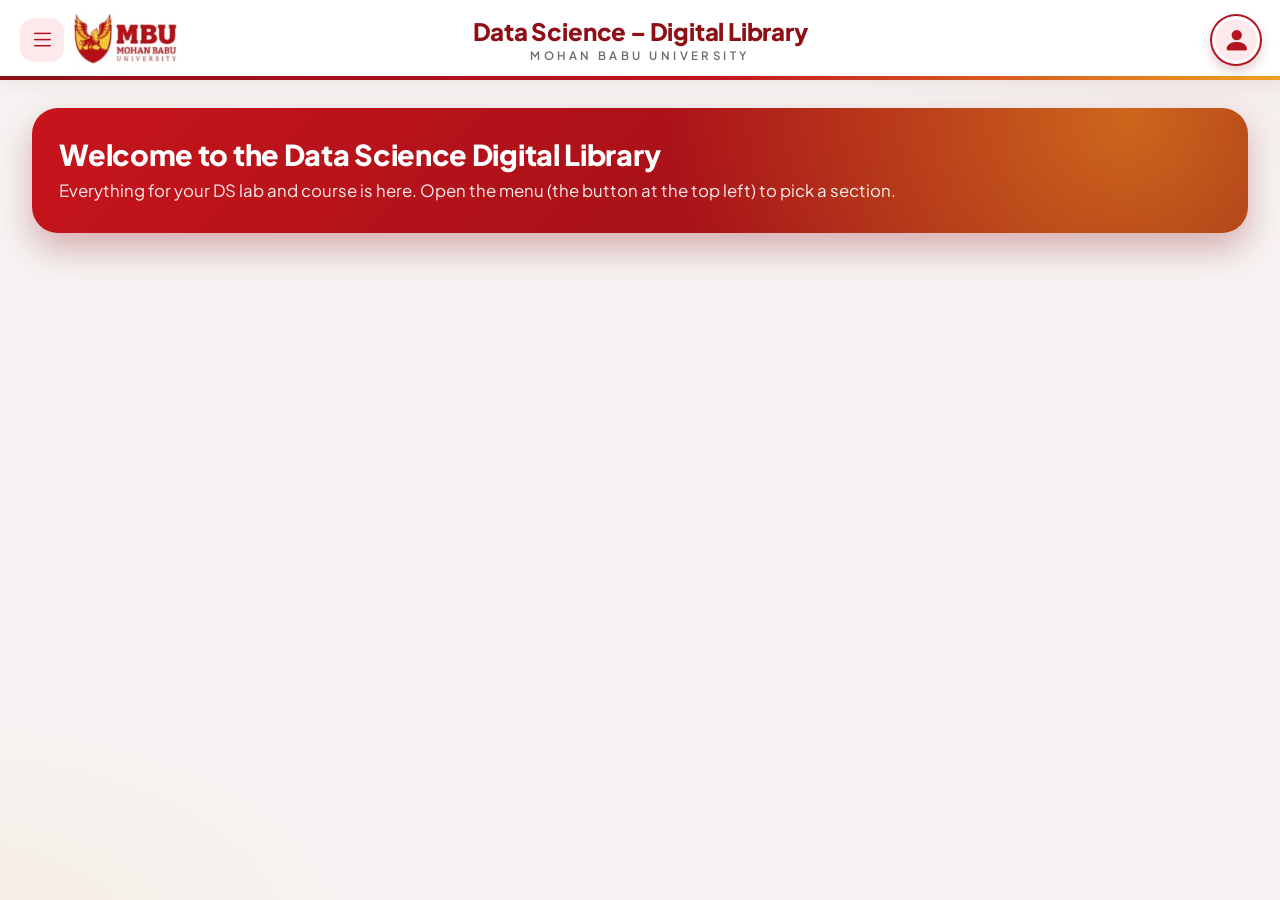
==== ds-library/src/main/resources/static/index.html @ eac0d8a6 "Round profile photo in the header; remove mentor email and designation The header Profile button is " ====
<!DOCTYPE html>
<html lang="en">
<head>
  <meta charset="UTF-8">
  <meta name="viewport" content="width=device-width, initial-scale=1">
  <title>Data Science - Digital Library</title>
  <link rel="preconnect" href="https://fonts.googleapis.com">
  <link rel="preconnect" href="https://fonts.gstatic.com" crossorigin>
  <link href="https://fonts.googleapis.com/css2?family=Plus+Jakarta+Sans:wght@400;500;600;700;800&display=swap" rel="stylesheet">
  <link href="https://cdn.jsdelivr.net/npm/bootstrap@5.3.3/dist/css/bootstrap.min.css" rel="stylesheet">
  <link href="https://cdn.jsdelivr.net/npm/bootstrap-icons@1.11.3/font/bootstrap-icons.min.css" rel="stylesheet">
  <link href="css/style.css" rel="stylesheet">
</head>
<body>

  <header class="app-header">
    <div class="header-left">
      <button type="button" class="menu-toggle" id="menuToggle" aria-controls="sidebar" aria-expanded="true" aria-label="Close menu" title="Close menu"><i class="bi bi-list"></i></button>
      <img src="img/mbu-logo.png" alt="Mohan Babu University logo" class="brand-logo">
    </div>
    <h1 class="site-title">Data Science &ndash; Digital Library<small>Mohan Babu University</small></h1>
    <div class="header-right">
      <a href="profile.html" class="profile-avatar" id="profileLink" aria-label="Open my profile" title="My profile">
        <img id="profileAvatar" alt="" hidden>
        <i class="bi bi-person-fill" id="profileAvatarIcon"></i>
      </a>
    </div>
  </header>

  <nav class="app-sidebar" id="sidebar" aria-label="Main navigation">
    <a href="#home" class="nav-item-link" data-route="home"><i class="bi bi-house"></i> Home</a>
    <a href="#modules" class="nav-item-link" data-route="modules"><i class="bi bi-collection"></i> Modules <span class="nav-count" data-count="modules"></span></a>
    <a href="#notes" class="nav-item-link" data-route="notes"><i class="bi bi-journal-text"></i> Running Notes <span class="nav-count" data-count="notes"></span></a>
    <a href="#experiments" class="nav-item-link" data-route="experiments"><i class="bi bi-clipboard-data"></i> Lab Experiments <span class="nav-count" data-count="experiments"></span></a>
    <a href="#tools" class="nav-item-link" data-route="tools"><i class="bi bi-tools"></i> Tools <span class="nav-count" data-count="tools"></span></a>
    <a href="#resources" class="nav-item-link" data-route="resources"><i class="bi bi-link-45deg"></i> Resources <span class="nav-count" data-count="resources"></span></a>
    <a href="#editor" class="nav-item-link" data-route="editor"><i class="bi bi-code-slash"></i> Code Editor</a>
  </nav>

  <main class="app-main" id="content" tabindex="-1"></main>
  <div class="toast-area" id="toasts" aria-live="polite"></div>

  <script src="https://cdn.jsdelivr.net/npm/bootstrap@5.3.3/dist/js/bootstrap.bundle.min.js"></script>
  <script src="js/ui.js"></script>
  <script src="js/api.js"></script>
  <script src="js/pdfviewer.js"></script>
  <script src="js/sections.js"></script>
  <script src="js/home.js"></script>
  <script src="js/modules.js"></script>
  <script src="js/notes.js"></script>
  <script src="js/experiments.js"></script>
  <script src="js/tools.js"></script>
  <script src="js/resources.js"></script>
  <script src="js/editor.js"></script>
  <script src="js/app.js"></script>
</body>
</html>
---- ds-library/src/main/resources/static/css/style.css ----
/* =====================================================================
   Mohan Babu University look: crimson and maroon, gold accent, white rounded cards.
   Change the colours in :root only. Everything below uses these variables.
   ===================================================================== */
:root {
  --primary: #b3121f;
  --primary-dark: #8f0f16;
  --primary-deep: #5e090e;
  --accent: #f0a020;
  --bg: #f6f3f2;
  --surface: #ffffff;
  --text: #1d1b20;
  --muted: #6c6a75;
  --border: #ece7e6;
  --radius: 22px;
  --header-h: 80px;
  --nav-h: 58px;
  --sidebar-w: 256px;
  --shadow: 0 8px 24px rgba(120, 20, 25, .08);

  /* Make Bootstrap's own "primary" colour crimson too (badges, links, spinners) */
  --bs-primary: #b3121f;
  --bs-primary-rgb: 179, 18, 31;
  --bs-link-color: #b3121f;
  --bs-link-color-rgb: 179, 18, 31;
  --bs-link-hover-color: #8f0f16;
  --bs-link-hover-color-rgb: 143, 15, 22;
}

* { box-sizing: border-box; }
body {
  margin: 0;
  color: var(--text);
  font-family: "Plus Jakarta Sans", "Segoe UI", system-ui, -apple-system, Roboto, Arial, sans-serif;
  line-height: 1.55;
  background:
    radial-gradient(900px 420px at 100% -8%, rgba(179, 18, 31, .07), transparent 60%),
    radial-gradient(700px 380px at -5% 105%, rgba(240, 160, 32, .08), transparent 60%),
    var(--bg);
  background-attachment: fixed;
}

/* ===== Bootstrap pieces recoloured ===== */
.btn { --bs-btn-border-radius: .8rem; font-weight: 600; }
.btn-primary {
  --bs-btn-bg: #b3121f; --bs-btn-border-color: #b3121f; --bs-btn-color: #fff;
  --bs-btn-hover-bg: #8f0f16; --bs-btn-hover-border-color: #8f0f16; --bs-btn-hover-color: #fff;
  --bs-btn-active-bg: #7a0c13; --bs-btn-active-border-color: #7a0c13; --bs-btn-active-color: #fff;
  --bs-btn-disabled-bg: #b3121f; --bs-btn-disabled-border-color: #b3121f;
  --bs-btn-focus-shadow-rgb: 179, 18, 31;
}
.btn-outline-primary {
  --bs-btn-color: #b3121f; --bs-btn-border-color: #b3121f;
  --bs-btn-hover-bg: #b3121f; --bs-btn-hover-border-color: #b3121f; --bs-btn-hover-color: #fff;
  --bs-btn-active-bg: #8f0f16; --bs-btn-active-border-color: #8f0f16; --bs-btn-active-color: #fff;
  --bs-btn-disabled-color: #b3121f; --bs-btn-disabled-border-color: #b3121f;
  --bs-btn-focus-shadow-rgb: 179, 18, 31;
}
.form-control, .form-select { border-radius: .8rem; border-color: #ddd5d4; }
.form-control:focus, .form-select:focus { border-color: #c1121f; box-shadow: 0 0 0 .22rem rgba(193, 18, 31, .16); }
.form-check-input:checked { background-color: #b3121f; border-color: #b3121f; }
.form-check-input:focus { border-color: #c1121f; box-shadow: 0 0 0 .22rem rgba(193, 18, 31, .16); }
.modal-content { border: 0; border-radius: var(--radius); box-shadow: 0 24px 60px rgba(60, 5, 10, .28); }
.modal-header { border-bottom: 0; padding-bottom: .25rem; }
.modal-header .modal-title { font-weight: 800; color: var(--primary-deep); }
.modal-footer { border-top: 0; }
a:focus-visible, button:focus-visible { outline: 3px solid var(--accent); outline-offset: 2px; }

/* ===== Header: logo left, title centre, profile button right ===== */
.app-header {
  position: fixed; inset: 0 0 auto 0; height: var(--header-h); z-index: 1030;
  display: grid; grid-template-columns: minmax(0, 1fr) auto minmax(0, 1fr); align-items: center;
  padding: 0 1.25rem; background: rgba(255, 255, 255, .97); backdrop-filter: blur(8px);
  box-shadow: 0 4px 18px rgba(90, 10, 15, .07);
}
.app-header::after {
  content: ""; position: absolute; left: 0; right: 0; bottom: 0; height: 4px;
  background: linear-gradient(90deg, #8f0f16 0%, #c1121f 55%, #f0a020 100%);
}
.header-left { display: flex; align-items: center; gap: .6rem; }
.header-right { display: flex; justify-content: flex-end; }
.brand-logo { height: 52px; width: auto; max-width: 130px; object-fit: contain; }
.site-title { margin: 0; text-align: center; min-width: 0; font-size: 1.5rem; font-weight: 800; line-height: 1.15; color: var(--primary-dark); letter-spacing: -.2px; }
.site-title small { display: block; margin-top: .25rem; font-size: .72rem; font-weight: 600; color: var(--muted); letter-spacing: .3em; text-transform: uppercase; }

/* ===== Menu: maroon panel on desktop, scrolling pill bar on phones ===== */
.app-sidebar {
  position: fixed; top: calc(var(--header-h) + 14px); bottom: 14px; left: 14px; width: var(--sidebar-w);
  background: linear-gradient(170deg, #b3121f 0%, #7a0c13 100%); border-radius: 26px;
  padding: 1rem .8rem; overflow-y: auto; z-index: 1020; box-shadow: 0 14px 30px rgba(120, 15, 20, .3);
}
.nav-item-link {
  display: flex; align-items: center; gap: .75rem; padding: .75rem 1rem; margin-bottom: .3rem;
  border-radius: 16px; color: rgba(255, 255, 255, .92); text-decoration: none; font-weight: 600;
  transition: background .15s, color .15s;
}
.nav-item-link i { font-size: 1.15rem; color: rgba(255, 255, 255, .8); }
.nav-item-link:hover { background: rgba(255, 255, 255, .14); color: #fff; }
.nav-item-link.active { background: #fff; color: var(--primary); box-shadow: 0 6px 14px rgba(0, 0, 0, .18); }
.nav-item-link.active i { color: var(--primary); }

/* ===== Main content ===== */
.app-main { margin-left: calc(var(--sidebar-w) + 28px); padding: calc(var(--header-h) + 1.75rem) 2rem 2.5rem 1.5rem; min-height: 100vh; }
.page-head { display: flex; flex-wrap: wrap; align-items: center; justify-content: space-between; gap: .75rem; margin-bottom: 1.4rem; }
.page-head h2 { margin: 0; font-size: 1.75rem; font-weight: 800; color: var(--primary-deep); letter-spacing: -.3px; }
.page-head p { margin: 0; color: var(--muted); }

/* ===== Cards ===== */
.card-ds { background: var(--surface); border: 1px solid rgba(0, 0, 0, .03); border-radius: var(--radius); box-shadow: var(--shadow); padding: 1.2rem 1.35rem; height: 100%; }
.card-ds h5 { font-size: 1.02rem; font-weight: 800; margin-bottom: .75rem; }
.stat-icon { width: 50px; height: 50px; border-radius: 14px; display: grid; place-items: center; font-size: 1.5rem; background: #fde9eb; color: var(--primary); flex: none; }

/* ===== Home: welcome banner ===== */
.welcome-banner {
  position: relative; overflow: hidden; color: #fff; border-radius: 26px; padding: 1.8rem 1.7rem;
  background:
    radial-gradient(circle at 90% 8%, rgba(240, 160, 32, .6), transparent 42%),
    linear-gradient(135deg, #c8141c 0%, #8f0f16 100%);
  box-shadow: 0 16px 34px rgba(143, 15, 22, .3);
}
.welcome-banner h3 { margin: 0 0 .4rem; font-weight: 800; font-size: 1.8rem; letter-spacing: -.3px; }
.welcome-banner p { margin: 0; opacity: .93; font-size: 1.05rem; }

  position: relative; display: flex; flex-direction: column; height: 100%; padding: 1.15rem 1.2rem 1.2rem;
  background: var(--surface); border: 1px solid rgba(0, 0, 0, .03); border-radius: var(--radius); box-shadow: var(--shadow);
  text-decoration: none; color: var(--text); transition: transform .15s, box-shadow .15s;
}

/* ===== Empty / loading states ===== */
.empty-state { text-align: center; color: var(--muted); padding: 1.5rem 1rem; }
.empty-state i { font-size: 2.2rem; display: block; margin-bottom: .4rem; opacity: .7; }
.empty-state.big { padding: 3.5rem 1rem; }
.toast-area { position: fixed; right: 1rem; bottom: 1rem; z-index: 2000; display: flex; flex-direction: column; gap: .5rem; }

/* ===== Modules ===== */
.subject-title { font-size: 1.12rem; font-weight: 800; color: var(--primary-dark); margin: .5rem 0 .8rem; padding-bottom: .4rem; border-bottom: 2px solid #f0d9db; }
.section-label { font-size: .72rem; font-weight: 800; text-transform: uppercase; letter-spacing: .6px; color: var(--muted); margin: .6rem 0 .25rem; }
.file-row { display: flex; align-items: center; justify-content: space-between; gap: .5rem; padding: .2rem 0; }
.file-row .btn-link { text-decoration: none; min-width: 0; }

/* ===== PDF reader ===== */
body.pdf-open { overflow: hidden; }
.pdf-viewer { position: fixed; inset: 0; z-index: 3000; display: flex; flex-direction: column; background: #2a1517; }
.pdf-bar { display: flex; flex-wrap: wrap; align-items: center; justify-content: space-between; gap: .5rem; padding: .5rem .75rem; background: #4a0a0f; color: #fff; }
.pdf-title { font-weight: 700; flex: 1 1 140px; min-width: 0; }
.pdf-controls { display: flex; align-items: center; gap: .35rem; flex-wrap: wrap; }
.pdf-page { color: #fff; min-width: 5.5rem; text-align: center; font-size: .9rem; }
.pdf-stage { position: relative; flex: 1; overflow: auto; display: flex; align-items: center; justify-content: center; padding: .75rem; }
.pdf-zoom { width: 100%; height: 100%; max-width: 1200px; transform-origin: center center; transition: transform .15s; }
.flipbook { margin: 0 auto; }
.pdf-status { position: absolute; inset: 0; display: flex; flex-direction: column; gap: .75rem; align-items: center; justify-content: center; color: #fff; z-index: 2; }

/* ===== Notes & dashboard lists ===== */
.note-card { display: flex; flex-direction: column; }
.note-title { cursor: pointer; font-size: 1.05rem; font-weight: 800; color: var(--primary-dark); }
.note-title:hover { text-decoration: underline; }
.note-preview { color: var(--text); white-space: pre-wrap; overflow: hidden; display: -webkit-box; -webkit-line-clamp: 4; line-clamp: 4; -webkit-box-orient: vertical; margin-bottom: .5rem; }
.note-full { white-space: pre-wrap; word-wrap: break-word; }
.recent-list { list-style: none; padding: 0; margin: 0; }
.recent-list li { padding: .45rem 0; border-bottom: 1px dashed #eadfde; display: flex; flex-wrap: wrap; justify-content: space-between; gap: .25rem .75rem; }
.recent-list li:last-child { border-bottom: 0; }

/* ===== Experiments: code and output ===== */
.code-block, .output-block { margin: 0 0 1rem; border: 1px solid var(--border); border-radius: 14px; overflow: auto; max-height: 420px; }
.code-block code { display: block; padding: 1rem; font-family: Consolas, "Courier New", monospace; font-size: .88rem; white-space: pre; background: #f6f8fa; }
.output-block { background: #1f1416; color: #f1e6e7; padding: 1rem; font-size: .88rem; white-space: pre-wrap; }
.code-input { font-family: Consolas, "Courier New", monospace; font-size: .88rem; white-space: pre; tab-size: 4; }

/* ===== Code editor ===== */
.monaco-box { height: 55vh; min-height: 320px; overflow: hidden; border-radius: 14px; }
.console-box { min-height: 150px; max-height: 320px; margin-bottom: 0; }

/* ===== Profile page ===== */
.profile-main { margin-left: 0; }
.id-card { max-width: 560px; margin: 0 auto; background: var(--surface); border-radius: 26px; overflow: hidden; box-shadow: 0 16px 36px rgba(120, 20, 25, .14); border: 1px solid rgba(0, 0, 0, .03); }
.id-card-top {
  color: #fff; padding: 1.25rem 1.25rem 3.6rem; display: flex; align-items: center; gap: .85rem; font-weight: 700;
  background: radial-gradient(circle at 92% 0%, rgba(240, 160, 32, .55), transparent 45%), linear-gradient(135deg, #c8141c, #7a0c13);
}
.id-logo { height: 46px; width: auto; background: #fff; border-radius: 10px; padding: 3px 6px; }
.id-photo { width: 110px; height: 130px; border-radius: 16px; object-fit: cover; background: #f1e9e8; border: 4px solid #fff; margin: -2.5rem 1.25rem 0; position: relative; box-shadow: 0 8px 18px rgba(0, 0, 0, .18); }
.id-photo-empty { display: grid; place-items: center; font-size: 3.5rem; color: #b9aeb0; }
.id-body { padding: 0 1.25rem 1.25rem; }
.id-row { display: flex; justify-content: space-between; gap: 1rem; padding: .5rem 0; border-bottom: 1px dashed #eadfde; }
.id-row span:first-child { color: var(--muted); }
.id-row a { word-break: break-all; }

/* ===== GitHub repository cards ===== */
.repo-card { border: 1px solid var(--border); border-radius: 16px; padding: .8rem 1rem; margin-bottom: .6rem; background: var(--surface); }
.repo-card a { text-decoration: none; word-break: break-all; }
.repo-section { max-width: 560px; margin: 1.5rem auto 0; }
.repo-section h5 { font-size: 1rem; font-weight: 800; margin-bottom: .75rem; }

/* ===== Long words, URLs and file names must wrap instead of stretching the page ===== */
.app-main, .modal-body, .repo-card { overflow-wrap: anywhere; }
.card-ds .d-flex > :first-child, .file-row > :first-child, .recent-list li > * { min-width: 0; }
.btn-group, .btn-group-sm { flex-shrink: 0; }
.id-row > span:last-child { min-width: 0; }

/* ===== Tablets and phones: the menu becomes a scrolling maroon pill bar under the header ===== */
@media (max-width: 991.98px) {
  :root { --header-h: 72px; }
  .app-header { grid-template-columns: auto minmax(0, 1fr) auto; gap: .5rem; padding: 0 .85rem; }
  .brand-logo { height: 42px; max-width: 100px; }
  .site-title { font-size: 1.12rem; padding: 0 .25rem; }
  .site-title small { font-size: .6rem; letter-spacing: .22em; }
  .header-right { flex-wrap: nowrap; }

  .app-sidebar {
    top: calc(var(--header-h) + 10px); left: 10px; right: 10px; bottom: auto; width: auto; height: var(--nav-h);
    display: flex; flex-direction: row; align-items: center; gap: .25rem; padding: .45rem;
    overflow-x: auto; overflow-y: hidden; border-radius: 22px; scrollbar-width: none;
    background: linear-gradient(90deg, #b3121f 0%, #7a0c13 100%);
  }
  .app-sidebar::-webkit-scrollbar { display: none; }
  .nav-item-link { flex: none; margin: 0; padding: .6rem 1.05rem; white-space: nowrap; border-radius: 16px; }
  .nav-item-link i { display: none; }

  .app-main { margin-left: 0; padding: calc(var(--header-h) + var(--nav-h) + 28px) 1rem 2rem; }
  .welcome-banner h3 { font-size: 1.5rem; }
}
@media (max-width: 575.98px) {
  :root { --header-h: 66px; }
  .app-header { padding: 0 .55rem; }
  .brand-logo { height: 36px; max-width: 78px; }
  .site-title { font-size: .86rem; line-height: 1.12; }
  .site-title small { font-size: .5rem; letter-spacing: .16em; margin-top: .15rem; }
  .page-head h2 { font-size: 1.45rem; }
  .welcome-banner { padding: 1.4rem 1.2rem; border-radius: 22px; }
  .welcome-banner h3 { font-size: 1.35rem; }
  .welcome-banner p { font-size: .98rem; }
}

/* The profile page has no menu bar, so it needs less space under the header on phones */
@media (max-width: 991.98px) { .profile-main { padding-top: calc(var(--header-h) + 1.5rem); } }

/* ===== Menu button: closes and opens the menu ===== */
.menu-toggle {
  flex: none; display: inline-grid; place-items: center; width: 44px; height: 44px; border: 0; border-radius: 14px;
  background: #fde9eb; color: var(--primary); font-size: 1.55rem; line-height: 1; cursor: pointer;
  transition: background .15s, transform .15s;
}
.menu-toggle:hover { background: #f8d2d6; }
.menu-toggle:active { transform: scale(.94); }

.app-sidebar { transition: transform .28s ease, visibility 0s linear 0s; }
.app-main { transition: margin-left .28s ease, padding-top .28s ease; }
.no-anim .app-sidebar, .no-anim .app-main { transition: none !important; }

/* Closed: the menu slides out of view (and cannot be tabbed into); the page uses the freed space */
body.sidebar-collapsed .app-sidebar { transform: translateX(calc(-100% - 24px)); visibility: hidden; transition: transform .28s ease, visibility 0s linear .28s; }
body.sidebar-collapsed .app-main { margin-left: 0; padding-left: 2rem; }
.profile-main { transition: none; }

@media (max-width: 991.98px) {
  .app-sidebar { transition: transform .28s ease, visibility 0s linear 0s; }
  body.sidebar-collapsed .app-sidebar { transform: translateY(calc(-100% - 24px)); }
  body.sidebar-collapsed .app-main { padding-left: 1rem; padding-top: calc(var(--header-h) + 1.25rem); }
}
@media (max-width: 575.98px) {
  .menu-toggle { width: 38px; height: 38px; font-size: 1.35rem; border-radius: 12px; }
  .header-left { gap: .4rem; }
}

/* ===== Totals shown as small badges inside the menu ===== */
.nav-count {
  margin-left: auto; min-width: 1.7rem; padding: .08rem .5rem; border-radius: 999px; text-align: center;
  background: rgba(255, 255, 255, .2); color: #fff; font-size: .74rem; font-weight: 800; line-height: 1.5;
}
.nav-count:empty { display: none; }
.nav-item-link.active .nav-count { background: #fde9eb; color: var(--primary); }
@media (max-width: 991.98px) { .nav-count { display: none; } }   /* the phone menu bar stays clean */
.nav-item-link { white-space: nowrap; gap: .7rem; }

/* ===== Round profile photo button in the header ===== */
.profile-avatar {
  display: grid; place-items: center; width: 48px; height: 48px; border-radius: 50%; overflow: hidden;
  background: #fde9eb; color: var(--primary); font-size: 1.7rem; text-decoration: none;
  border: 3px solid #fff; box-shadow: 0 0 0 2px var(--primary), 0 6px 14px rgba(120, 20, 25, .25);
  transition: transform .15s, box-shadow .15s;
}
.profile-avatar:hover { transform: scale(1.07); color: var(--primary-dark); box-shadow: 0 0 0 2px var(--primary-dark), 0 8px 18px rgba(120, 20, 25, .3); }
.profile-avatar img { width: 100%; height: 100%; object-fit: cover; display: block; }
.profile-avatar img[hidden] { display: none; }
@media (max-width: 575.98px) { .profile-avatar { width: 42px; height: 42px; font-size: 1.5rem; } }
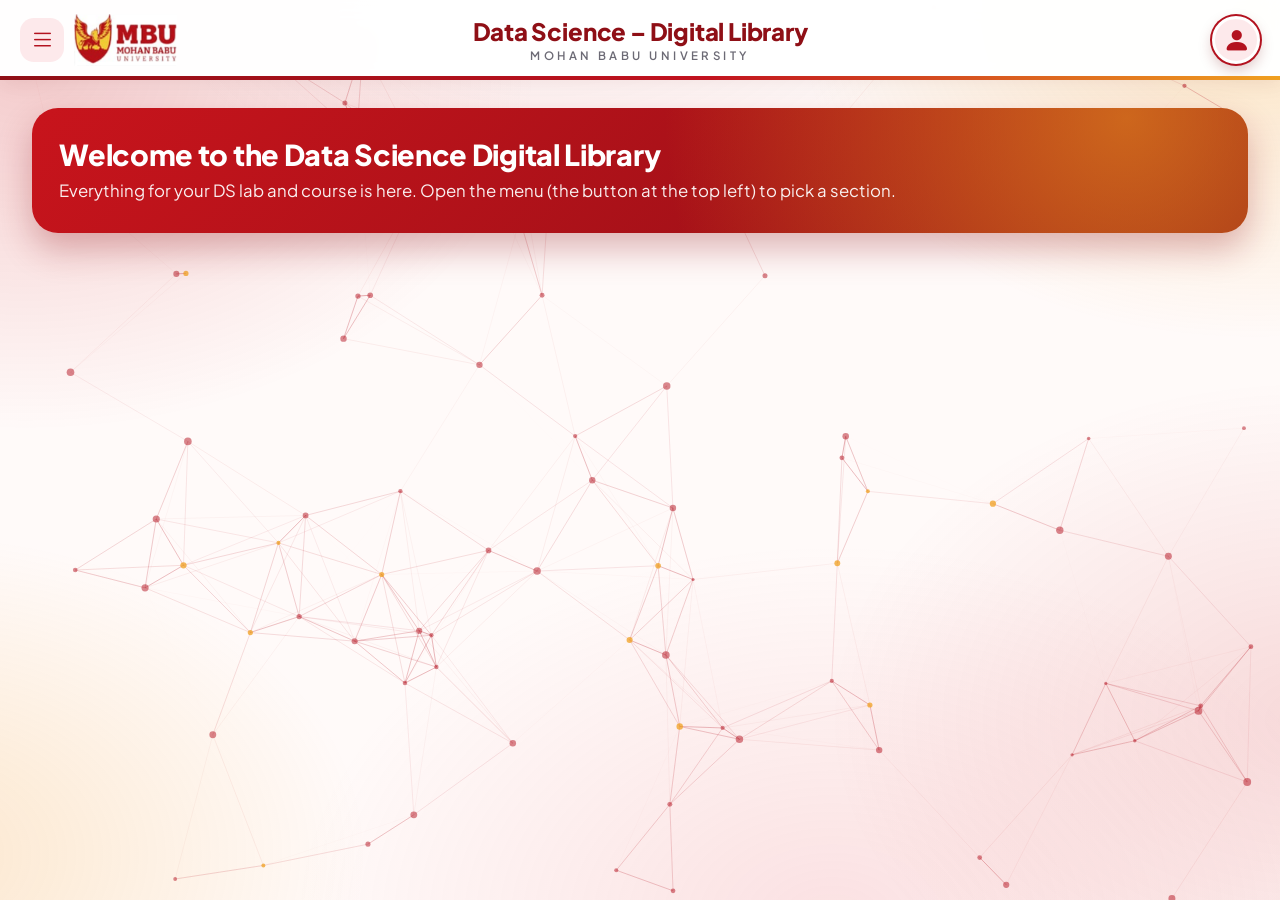
==== commit bf47218c: "Replace the still background with an animated one Drifting colour clouds (CSS) plus a floating netwo" ====
--- a/ds-library/src/main/resources/static/index.html
+++ b/ds-library/src/main/resources/static/index.html
@@ -41,6 +41,7 @@
   <div class="toast-area" id="toasts" aria-live="polite"></div>
 
   <script src="https://cdn.jsdelivr.net/npm/bootstrap@5.3.3/dist/js/bootstrap.bundle.min.js"></script>
+  <script src="js/background.js"></script>
   <script src="js/ui.js"></script>
   <script src="js/api.js"></script>
   <script src="js/pdfviewer.js"></script>
--- a/ds-library/src/main/resources/static/css/style.css
+++ b/ds-library/src/main/resources/static/css/style.css
@@ -7,7 +7,7 @@
   --primary-dark: #8f0f16;
   --primary-deep: #5e090e;
   --accent: #f0a020;
-  --bg: #f6f3f2;
+  --bg: #fffaf9;
   --surface: #ffffff;
   --text: #1d1b20;
   --muted: #6c6a75;
@@ -33,11 +33,42 @@
   color: var(--text);
   font-family: "Plus Jakarta Sans", "Segoe UI", system-ui, -apple-system, Roboto, Arial, sans-serif;
   line-height: 1.55;
+  /* Warm white base. The moving colour clouds (body::before / ::after) and the node network (js/background.js)
+     are drawn on top of it and behind the page content. */
+  background-color: #fffaf9;
+}
+
+/* ===== Animated background: slowly drifting colour clouds (CSS only, no scripts) ===== */
+body::before, body::after {
+  content: ""; position: fixed; inset: -25%; z-index: -2; pointer-events: none; will-change: transform;
+}
+body::before {
   background:
-    radial-gradient(900px 420px at 100% -8%, rgba(179, 18, 31, .07), transparent 60%),
-    radial-gradient(700px 380px at -5% 105%, rgba(240, 160, 32, .08), transparent 60%),
-    var(--bg);
-  background-attachment: fixed;
+    radial-gradient(38% 38% at 18% 22%, rgba(200, 20, 28, .20), transparent 70%),
+    radial-gradient(34% 34% at 82% 18%, rgba(240, 160, 32, .24), transparent 70%),
+    radial-gradient(40% 40% at 60% 85%, rgba(232, 112, 122, .18), transparent 70%);
+  animation: cloud-a 30s ease-in-out infinite alternate;
+}
+body::after {
+  background:
+    radial-gradient(36% 36% at 85% 70%, rgba(200, 20, 28, .14), transparent 70%),
+    radial-gradient(34% 34% at 12% 80%, rgba(240, 160, 32, .20), transparent 70%),
+    radial-gradient(30% 30% at 45% 12%, rgba(232, 112, 122, .12), transparent 70%);
+  animation: cloud-b 42s ease-in-out infinite alternate;
+}
+@keyframes cloud-a {
+  0%   { transform: translate3d(0, 0, 0) scale(1) rotate(0deg); }
+  50%  { transform: translate3d(4%, -3%, 0) scale(1.10) rotate(3deg); }
+  100% { transform: translate3d(-4%, 4%, 0) scale(1.04) rotate(-3deg); }
+}
+@keyframes cloud-b {
+  0%   { transform: translate3d(0, 0, 0) scale(1.05) rotate(0deg); }
+  50%  { transform: translate3d(-5%, 3%, 0) scale(1) rotate(-4deg); }
+  100% { transform: translate3d(4%, -4%, 0) scale(1.12) rotate(3deg); }
+}
+#bgCanvas { position: fixed; inset: 0; width: 100%; height: 100%; z-index: -1; pointer-events: none; }
+@media (prefers-reduced-motion: reduce) {
+  body::before, body::after { animation: none; }   /* a still picture for people who prefer no motion */
 }
 
 /* ===== Bootstrap pieces recoloured ===== */
@@ -283,3 +314,15 @@
 .profile-avatar img { width: 100%; height: 100%; object-fit: cover; display: block; }
 .profile-avatar img[hidden] { display: none; }
 @media (max-width: 575.98px) { .profile-avatar { width: 42px; height: 42px; font-size: 1.5rem; } }
+
+/* ===== Keep headings crisp over the background illustration ===== */
+.page-head { background: rgba(255, 255, 255, .78); backdrop-filter: blur(6px); border-radius: 20px; padding: .85rem 1.2rem; }
+.subject-title { display: inline-block; background: rgba(255, 255, 255, .85); border-bottom: 0; border-radius: 999px; padding: .3rem 1rem; box-shadow: 0 2px 8px rgba(120, 20, 25, .08); }
+
+/* ===== YouTube playlist button on tool cards ===== */
+.btn-youtube {
+  --bs-btn-color: #fff; --bs-btn-bg: #e62117; --bs-btn-border-color: #e62117;
+  --bs-btn-hover-color: #fff; --bs-btn-hover-bg: #b81a12; --bs-btn-hover-border-color: #b81a12;
+  --bs-btn-active-color: #fff; --bs-btn-active-bg: #9c150f; --bs-btn-active-border-color: #9c150f;
+}
+.tool-card { display: flex; flex-direction: column; }
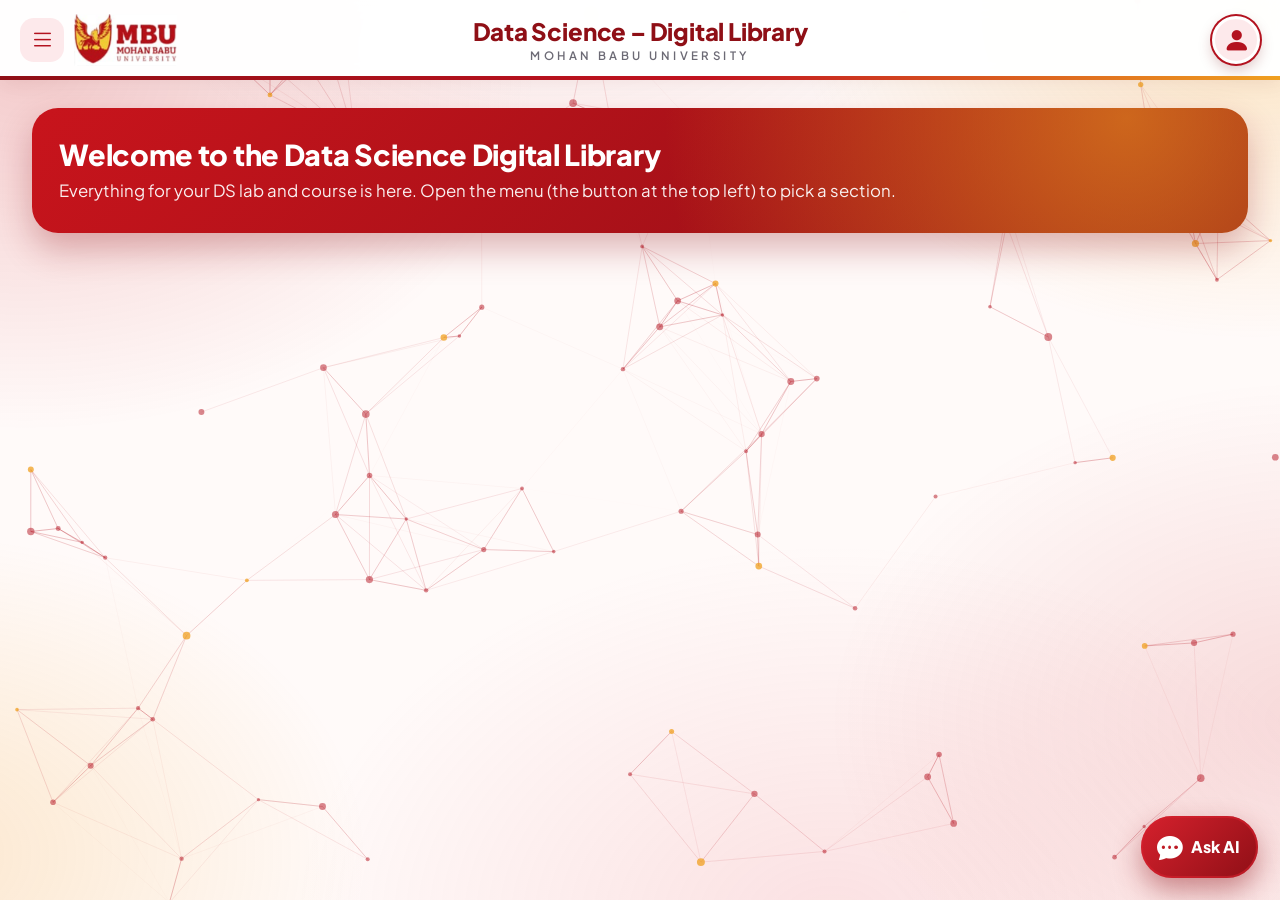
==== commit 03fc7b25: "Add the AI study assistant (chat window, bottom-right) Round Ask AI button opens a chat for subject " ====
--- a/ds-library/src/main/resources/static/index.html
+++ b/ds-library/src/main/resources/static/index.html
@@ -44,6 +44,7 @@
   <script src="js/background.js"></script>
   <script src="js/ui.js"></script>
   <script src="js/api.js"></script>
+  <script src="js/chatbot.js"></script>
   <script src="js/pdfviewer.js"></script>
   <script src="js/sections.js"></script>
   <script src="js/home.js"></script>
--- a/ds-library/src/main/resources/static/css/style.css
+++ b/ds-library/src/main/resources/static/css/style.css
@@ -161,7 +161,7 @@
 .empty-state { text-align: center; color: var(--muted); padding: 1.5rem 1rem; }
 .empty-state i { font-size: 2.2rem; display: block; margin-bottom: .4rem; opacity: .7; }
 .empty-state.big { padding: 3.5rem 1rem; }
-.toast-area { position: fixed; right: 1rem; bottom: 1rem; z-index: 2000; display: flex; flex-direction: column; gap: .5rem; }
+.toast-area { position: fixed; left: 1rem; bottom: 1rem; max-width: calc(100vw - 2rem); z-index: 2000; display: flex; flex-direction: column; gap: .5rem; }
 
 /* ===== Modules ===== */
 .subject-title { font-size: 1.12rem; font-weight: 800; color: var(--primary-dark); margin: .5rem 0 .8rem; padding-bottom: .4rem; border-bottom: 2px solid #f0d9db; }
@@ -326,3 +326,77 @@
   --bs-btn-active-color: #fff; --bs-btn-active-bg: #9c150f; --bs-btn-active-border-color: #9c150f;
 }
 .tool-card { display: flex; flex-direction: column; }
+
+/* ===== AI study assistant: floating button and chat window (bottom-right) ===== */
+.chat-fab {
+  position: fixed; right: 22px; bottom: 22px; z-index: 1040; height: 62px; min-width: 62px; padding: 0 1.1rem 0 1rem;
+  display: inline-flex; align-items: center; justify-content: center; gap: .55rem; border: 0; border-radius: 999px;
+  color: #fff; font-weight: 800; font-size: 1rem; cursor: pointer;
+  background: linear-gradient(135deg, #d6212d, #8f0f16);
+  box-shadow: 0 12px 28px rgba(143, 15, 22, .45); transition: transform .15s, box-shadow .15s;
+}
+.chat-fab i { font-size: 1.6rem; line-height: 1; }
+.chat-fab:hover { transform: translateY(-2px) scale(1.03); box-shadow: 0 16px 34px rgba(143, 15, 22, .5); }
+.chat-fab::after {                                   /* a soft pulse that invites a click */
+  content: ""; position: absolute; inset: 0; border-radius: inherit; border: 2px solid rgba(214, 33, 45, .6);
+  animation: chat-pulse 2.6s ease-out infinite; pointer-events: none;
+}
+.chat-fab.is-open::after { display: none; }
+@keyframes chat-pulse { 0% { transform: scale(1); opacity: .9; } 100% { transform: scale(1.35); opacity: 0; } }
+@media (prefers-reduced-motion: reduce) { .chat-fab::after { animation: none; display: none; } .chat-fab { transition: none; } }
+
+.chat-panel {
+  position: fixed; right: 22px; bottom: 98px; z-index: 1041; width: 390px; max-width: calc(100vw - 24px);
+  height: min(600px, calc(100vh - 124px)); display: flex; flex-direction: column; overflow: hidden;
+  background: #fff; border-radius: 24px; box-shadow: 0 24px 60px rgba(60, 5, 10, .35); border: 1px solid rgba(0, 0, 0, .05);
+  animation: chat-in .22s ease-out;
+}
+.chat-panel[hidden] { display: none; }
+@keyframes chat-in { from { opacity: 0; transform: translateY(14px) scale(.98); } to { opacity: 1; transform: none; } }
+.chat-head {
+  display: flex; align-items: center; gap: .65rem; padding: .85rem 1rem; color: #fff;
+  background: radial-gradient(circle at 92% 0%, rgba(240, 160, 32, .55), transparent 45%), linear-gradient(135deg, #c8141c, #7a0c13);
+}
+.chat-avatar { width: 40px; height: 40px; border-radius: 50%; display: grid; place-items: center; font-size: 1.25rem; background: rgba(255, 255, 255, .18); flex: none; }
+.chat-title { flex: 1; min-width: 0; line-height: 1.2; }
+.chat-title strong { display: block; font-weight: 800; }
+.chat-title small { opacity: .88; font-size: .78rem; }
+.chat-icon-btn { border: 0; background: rgba(255, 255, 255, .16); color: #fff; width: 34px; height: 34px; border-radius: 10px; display: grid; place-items: center; cursor: pointer; flex: none; }
+.chat-icon-btn:hover { background: rgba(255, 255, 255, .3); }
+
+.chat-body { flex: 1; overflow-y: auto; padding: 1rem; display: flex; flex-direction: column; gap: .6rem; background: #fbf7f6; overscroll-behavior: contain; }
+.chat-msg { max-width: 88%; padding: .6rem .85rem; border-radius: 18px; font-size: .94rem; line-height: 1.5; overflow-wrap: anywhere; }
+.chat-msg p { margin: 0 0 .5rem; }
+.chat-msg p:last-child, .chat-msg ul:last-child, .chat-msg ol:last-child, .chat-msg pre:last-child { margin-bottom: 0; }
+.chat-msg ul, .chat-msg ol { margin: 0 0 .5rem; padding-left: 1.2rem; }
+.chat-user { align-self: flex-end; background: linear-gradient(135deg, #c8141c, #9a0f17); color: #fff; border-bottom-right-radius: 6px; white-space: pre-wrap; }
+.chat-assistant { align-self: flex-start; background: #fff; color: var(--text); border: 1px solid #f0e2e0; border-bottom-left-radius: 6px; box-shadow: 0 2px 6px rgba(120, 20, 25, .06); }
+.chat-assistant code { background: #f6f0ef; color: #8f0f16; padding: .05rem .35rem; border-radius: 6px; font-size: .88em; }
+.chat-code { background: #1f1416; color: #f1e6e7; border-radius: 12px; padding: .7rem .8rem; margin: 0 0 .5rem; overflow-x: auto; font-size: .84rem; max-width: 100%; }
+.chat-code code { background: none; color: inherit; padding: 0; white-space: pre; font-size: inherit; }
+.chat-notice { background: #fff6e5; border-color: #f7d99b; }
+.chat-error { background: #fdecee; border-color: #f4b8bf; color: #8f0f16; }
+.chat-typing { display: flex; gap: 5px; padding: .8rem 1rem; }
+.chat-typing span { width: 8px; height: 8px; border-radius: 50%; background: #c8141c; opacity: .35; animation: chat-dot 1.2s infinite ease-in-out; }
+.chat-typing span:nth-child(2) { animation-delay: .15s; }
+.chat-typing span:nth-child(3) { animation-delay: .3s; }
+@keyframes chat-dot { 0%, 80%, 100% { transform: translateY(0); opacity: .35; } 40% { transform: translateY(-5px); opacity: 1; } }
+@media (prefers-reduced-motion: reduce) { .chat-typing span { animation: none; opacity: .7; } .chat-panel { animation: none; } }
+
+.chat-chips { display: flex; flex-wrap: wrap; gap: .4rem; padding: 0 1rem; background: #fbf7f6; }
+.chat-chips:empty { display: none; }
+.chat-chip { border: 1px solid #e8c9cc; background: #fff; color: var(--primary-dark); border-radius: 999px; padding: .3rem .75rem; font-size: .82rem; font-weight: 600; cursor: pointer; text-align: left; }
+.chat-chip:hover { background: #fde9eb; }
+.chat-form { display: flex; align-items: flex-end; gap: .5rem; padding: .7rem .8rem; background: #fbf7f6; border-top: 1px solid #f0e2e0; }
+.chat-form textarea { flex: 1; resize: none; border: 1px solid #e3d3d1; border-radius: 16px; padding: .55rem .8rem; font: inherit; font-size: .94rem; line-height: 1.4; max-height: 120px; outline: none; background: #fff; }
+.chat-form textarea:focus { border-color: #c1121f; box-shadow: 0 0 0 .2rem rgba(193, 18, 31, .14); }
+.chat-form textarea:disabled { background: #f1ecec; }
+.chat-send { flex: none; width: 42px; height: 42px; border: 0; border-radius: 50%; color: #fff; display: grid; place-items: center; cursor: pointer; background: linear-gradient(135deg, #d6212d, #8f0f16); }
+.chat-send:disabled { opacity: .45; cursor: not-allowed; }
+.chat-foot { padding: .35rem .9rem .6rem; font-size: .72rem; color: var(--muted); text-align: center; background: #fbf7f6; }
+
+@media (max-width: 575.98px) {
+  .chat-fab { right: 14px; bottom: 14px; height: 56px; min-width: 56px; padding: 0; }
+  .chat-fab-label { display: none; }
+  .chat-panel { right: 8px; left: 8px; bottom: 80px; width: auto; max-width: none; height: min(72vh, 560px); border-radius: 20px; }
+}
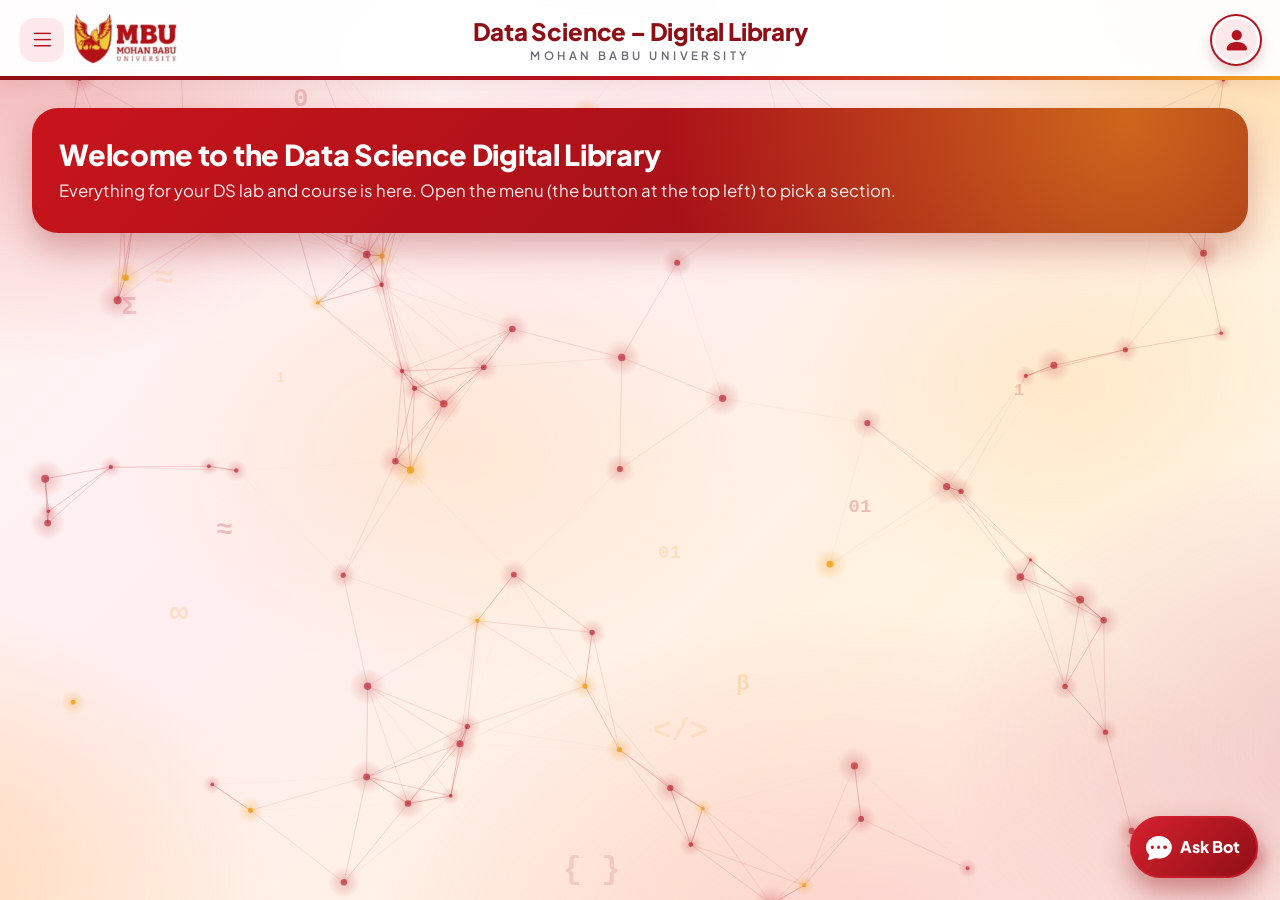
==== commit b477ae4a: "Header profile button always shows the plain person icon Co-Authored-By: Claude Sonnet 5.5 <noreply@" ====
--- a/ds-library/src/main/resources/static/index.html
+++ b/ds-library/src/main/resources/static/index.html
@@ -21,7 +21,6 @@
     <h1 class="site-title">Data Science &ndash; Digital Library<small>Mohan Babu University</small></h1>
     <div class="header-right">
       <a href="profile.html" class="profile-avatar" id="profileLink" aria-label="Open my profile" title="My profile">
-        <img id="profileAvatar" alt="" hidden>
         <i class="bi bi-person-fill" id="profileAvatarIcon"></i>
       </a>
     </div>
--- a/ds-library/src/main/resources/static/css/style.css
+++ b/ds-library/src/main/resources/static/css/style.css
@@ -38,35 +38,40 @@
   background-color: #fffaf9;
 }
 
-/* ===== Animated background: slowly drifting colour clouds (CSS only, no scripts) ===== */
+/* ===== Animated background: a soft aurora of drifting colour, a faint dot grid, then the node network (js/background.js) ===== */
+body {
+  background: linear-gradient(135deg, #fff7f3 0%, #ffeef0 38%, #fff3e0 70%, #fff9f2 100%) fixed;
+}
 body::before, body::after {
   content: ""; position: fixed; inset: -25%; z-index: -2; pointer-events: none; will-change: transform;
 }
 body::before {
   background:
-    radial-gradient(38% 38% at 18% 22%, rgba(200, 20, 28, .20), transparent 70%),
-    radial-gradient(34% 34% at 82% 18%, rgba(240, 160, 32, .24), transparent 70%),
-    radial-gradient(40% 40% at 60% 85%, rgba(232, 112, 122, .18), transparent 70%);
-  animation: cloud-a 30s ease-in-out infinite alternate;
+    radial-gradient(34% 34% at 16% 20%, rgba(214, 33, 45, .30), transparent 70%),
+    radial-gradient(30% 30% at 84% 16%, rgba(255, 176, 46, .38), transparent 70%),
+    radial-gradient(38% 38% at 62% 88%, rgba(240, 110, 130, .28), transparent 70%),
+    radial-gradient(24% 24% at 40% 50%, rgba(255, 214, 150, .30), transparent 70%);
+  animation: cloud-a 26s ease-in-out infinite alternate;
 }
 body::after {
   background:
-    radial-gradient(36% 36% at 85% 70%, rgba(200, 20, 28, .14), transparent 70%),
-    radial-gradient(34% 34% at 12% 80%, rgba(240, 160, 32, .20), transparent 70%),
-    radial-gradient(30% 30% at 45% 12%, rgba(232, 112, 122, .12), transparent 70%);
-  animation: cloud-b 42s ease-in-out infinite alternate;
+    radial-gradient(32% 32% at 88% 72%, rgba(190, 20, 40, .22), transparent 70%),
+    radial-gradient(30% 30% at 10% 82%, rgba(255, 170, 40, .30), transparent 70%),
+    radial-gradient(26% 26% at 48% 8%, rgba(235, 100, 125, .20), transparent 70%),
+    radial-gradient(22% 22% at 72% 45%, rgba(255, 200, 120, .22), transparent 70%);
+  animation: cloud-b 38s ease-in-out infinite alternate;
 }
 @keyframes cloud-a {
   0%   { transform: translate3d(0, 0, 0) scale(1) rotate(0deg); }
-  50%  { transform: translate3d(4%, -3%, 0) scale(1.10) rotate(3deg); }
-  100% { transform: translate3d(-4%, 4%, 0) scale(1.04) rotate(-3deg); }
+  50%  { transform: translate3d(5%, -4%, 0) scale(1.14) rotate(4deg); }
+  100% { transform: translate3d(-5%, 5%, 0) scale(1.05) rotate(-4deg); }
 }
 @keyframes cloud-b {
   0%   { transform: translate3d(0, 0, 0) scale(1.05) rotate(0deg); }
-  50%  { transform: translate3d(-5%, 3%, 0) scale(1) rotate(-4deg); }
-  100% { transform: translate3d(4%, -4%, 0) scale(1.12) rotate(3deg); }
-}
-#bgCanvas { position: fixed; inset: 0; width: 100%; height: 100%; z-index: -1; pointer-events: none; }
+  50%  { transform: translate3d(-6%, 4%, 0) scale(1) rotate(-5deg); }
+  100% { transform: translate3d(5%, -5%, 0) scale(1.14) rotate(4deg); }
+}
+#bgCanvas { position: fixed; -webkit-mask-image: none; inset: 0; width: 100%; height: 100%; z-index: -1; pointer-events: none; }
 @media (prefers-reduced-motion: reduce) {
   body::before, body::after { animation: none; }   /* a still picture for people who prefer no motion */
 }
@@ -203,18 +208,40 @@
 
 /* ===== Profile page ===== */
 .profile-main { margin-left: 0; }
-.id-card { max-width: 560px; margin: 0 auto; background: var(--surface); border-radius: 26px; overflow: hidden; box-shadow: 0 16px 36px rgba(120, 20, 25, .14); border: 1px solid rgba(0, 0, 0, .03); }
+.id-card { max-width: 560px; margin: 0 auto; background: var(--surface); border-radius: 28px; overflow: hidden; box-shadow: 0 22px 48px rgba(120, 20, 25, .20), 0 2px 0 rgba(255, 255, 255, .8) inset; border: 1px solid rgba(179, 18, 31, .10); }
 .id-card-top {
-  color: #fff; padding: 1.25rem 1.25rem 3.6rem; display: flex; align-items: center; gap: .85rem; font-weight: 700;
-  background: radial-gradient(circle at 92% 0%, rgba(240, 160, 32, .55), transparent 45%), linear-gradient(135deg, #c8141c, #7a0c13);
-}
-.id-logo { height: 46px; width: auto; background: #fff; border-radius: 10px; padding: 3px 6px; }
-.id-photo { width: 110px; height: 130px; border-radius: 16px; object-fit: cover; background: #f1e9e8; border: 4px solid #fff; margin: -2.5rem 1.25rem 0; position: relative; box-shadow: 0 8px 18px rgba(0, 0, 0, .18); }
-.id-photo-empty { display: grid; place-items: center; font-size: 3.5rem; color: #b9aeb0; }
-.id-body { padding: 0 1.25rem 1.25rem; }
-.id-row { display: flex; justify-content: space-between; gap: 1rem; padding: .5rem 0; border-bottom: 1px dashed #eadfde; }
-.id-row span:first-child { color: var(--muted); }
-.id-row a { word-break: break-all; }
+  color: #fff; padding: 1.1rem 1.25rem 4.2rem; display: flex; align-items: center; gap: .85rem; position: relative;
+  background:
+    radial-gradient(circle at 95% -10%, rgba(255, 190, 70, .75), transparent 42%),
+    radial-gradient(circle at 0% 120%, rgba(255, 255, 255, .14), transparent 40%),
+    repeating-linear-gradient(135deg, rgba(255, 255, 255, .05) 0 2px, transparent 2px 14px),
+    linear-gradient(135deg, #cf1722, #7a0c13);
+}
+.id-logo { height: 46px; width: auto; background: #fff; border-radius: 12px; padding: 3px 7px; box-shadow: 0 4px 10px rgba(0, 0, 0, .2); }
+.id-college { flex: 1; min-width: 0; line-height: 1.25; }
+.id-college strong { display: block; font-weight: 800; }
+.id-college small { opacity: .85; font-weight: 500; letter-spacing: .04em; }
+.id-badge { flex: none; background: rgba(255, 255, 255, .18); border: 1px solid rgba(255, 255, 255, .35); border-radius: 999px; padding: .25rem .7rem; font-size: .75rem; font-weight: 700; backdrop-filter: blur(4px); white-space: nowrap; }
+.id-hero { text-align: center; margin-top: -3.3rem; padding: 0 1.25rem; position: relative; }
+.id-photo-wrap { width: 132px; height: 132px; margin: 0 auto .6rem; border-radius: 50%; padding: 4px; background: conic-gradient(#f0a020, #c8141c, #f0a020); box-shadow: 0 10px 24px rgba(120, 20, 25, .35); }
+.id-photo { width: 100%; height: 100%; border-radius: 50%; object-fit: cover; background: #f1e9e8; border: 4px solid #fff; display: block; }
+.id-photo-empty { display: grid; place-items: center; font-size: 3.8rem; color: #b9aeb0; }
+.id-name { font-weight: 800; margin: 0; font-size: 1.5rem; }
+.id-roll { display: inline-block; margin-top: .35rem; padding: .22rem .85rem; border-radius: 999px; background: #fde9eb; color: var(--primary-dark); font-weight: 700; font-size: .85rem; letter-spacing: .03em; }
+.id-dept { margin-top: .4rem; color: var(--muted); font-weight: 600; font-size: .92rem; }
+.id-body { padding: 1.1rem 1.25rem 1.25rem; }
+.id-grid { display: grid; grid-template-columns: 1fr 1fr; gap: .65rem; }
+.id-info { display: flex; gap: .65rem; align-items: flex-start; padding: .7rem .8rem; border-radius: 16px; background: #fbf5f4; border: 1px solid #f3e4e2; min-width: 0; }
+.id-info > i { flex: none; width: 34px; height: 34px; border-radius: 11px; display: grid; place-items: center; background: linear-gradient(135deg, #d6212d, #8f0f16); color: #fff; }
+.id-info > div { min-width: 0; line-height: 1.3; }
+.id-info small, .id-skills small { display: block; color: var(--muted); font-size: .72rem; text-transform: uppercase; letter-spacing: .06em; font-weight: 700; }
+.id-socials { display: flex; flex-wrap: wrap; gap: .5rem; margin-top: .9rem; }
+.id-social { display: inline-flex; align-items: center; gap: .4rem; padding: .4rem .9rem; border-radius: 999px; text-decoration: none; font-weight: 700; font-size: .86rem; color: var(--primary-dark); background: #fff; border: 1px solid #e8c9cc; transition: transform .15s, background .15s; }
+.id-social:hover { background: #fde9eb; transform: translateY(-2px); }
+.id-skills { margin-top: .95rem; }
+.id-skill { display: inline-block; margin: .3rem .35rem 0 0; padding: .25rem .75rem; border-radius: 999px; font-size: .82rem; font-weight: 600; background: linear-gradient(135deg, #fff1d6, #ffe3a8); color: #7a4a00; border: 1px solid #f5d28a; }
+.id-foot { height: 8px; background: linear-gradient(90deg, #8f0f16, #c1121f 55%, #f0a020); }
+@media (max-width: 440px) { .id-grid { grid-template-columns: 1fr; } .id-badge { display: none; } }
 
 /* ===== GitHub repository cards ===== */
 .repo-card { border: 1px solid var(--border); border-radius: 16px; padding: .8rem 1rem; margin-bottom: .6rem; background: var(--surface); }
@@ -327,7 +354,7 @@
 }
 .tool-card { display: flex; flex-direction: column; }
 
-/* ===== AI study assistant: floating button and chat window (bottom-right) ===== */
+/* ===== Study bot: floating button and chat window (bottom-right) ===== */
 .chat-fab {
   position: fixed; right: 22px; bottom: 22px; z-index: 1040; height: 62px; min-width: 62px; padding: 0 1.1rem 0 1rem;
   display: inline-flex; align-items: center; justify-content: center; gap: .55rem; border: 0; border-radius: 999px;
@@ -374,7 +401,10 @@
 .chat-assistant code { background: #f6f0ef; color: #8f0f16; padding: .05rem .35rem; border-radius: 6px; font-size: .88em; }
 .chat-code { background: #1f1416; color: #f1e6e7; border-radius: 12px; padding: .7rem .8rem; margin: 0 0 .5rem; overflow-x: auto; font-size: .84rem; max-width: 100%; }
 .chat-code code { background: none; color: inherit; padding: 0; white-space: pre; font-size: inherit; }
-.chat-notice { background: #fff6e5; border-color: #f7d99b; }
+.chat-notice, .chat-nomatch { background: #fff6e5; border-color: #f7d99b; }
+.chat-suggest { display: flex; flex-direction: column; align-items: flex-start; gap: .35rem; margin-top: .6rem; }
+.chat-suggest .chat-chip { border-radius: 14px; }
+.chat-assistant em { font-style: italic; }
 .chat-error { background: #fdecee; border-color: #f4b8bf; color: #8f0f16; }
 .chat-typing { display: flex; gap: 5px; padding: .8rem 1rem; }
 .chat-typing span { width: 8px; height: 8px; border-radius: 50%; background: #c8141c; opacity: .35; animation: chat-dot 1.2s infinite ease-in-out; }
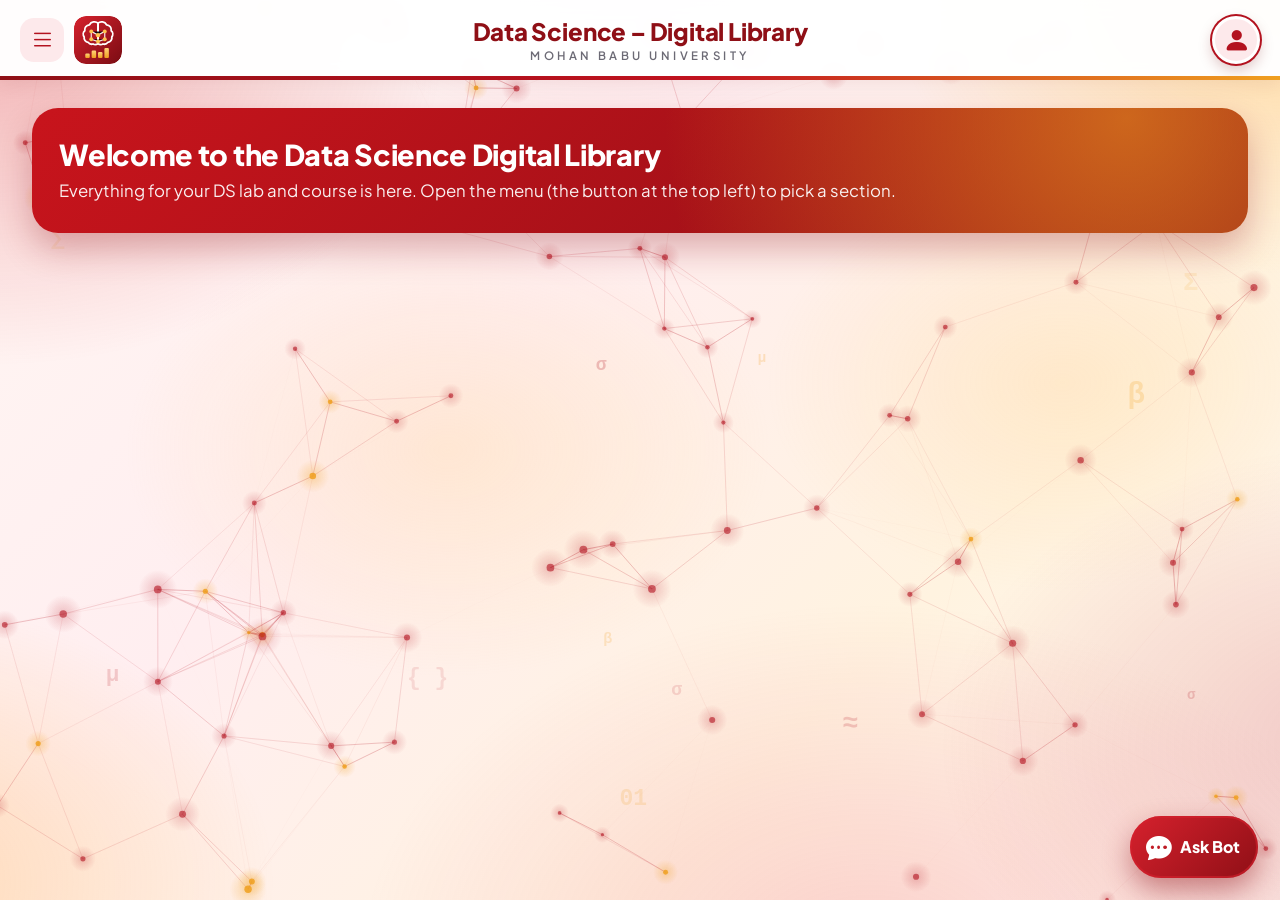
==== commit 8e4b3f6b: "Replace the MBU logo with a Data Science SVG logo (brain, neural nodes, analytics bars) Co-Authored-" ====
--- a/ds-library/src/main/resources/static/index.html
+++ b/ds-library/src/main/resources/static/index.html
@@ -16,7 +16,7 @@
   <header class="app-header">
     <div class="header-left">
       <button type="button" class="menu-toggle" id="menuToggle" aria-controls="sidebar" aria-expanded="true" aria-label="Close menu" title="Close menu"><i class="bi bi-list"></i></button>
-      <img src="img/mbu-logo.png" alt="Mohan Babu University logo" class="brand-logo">
+      <img src="img/ds-logo.svg" alt="Data Science Digital Library logo" class="brand-logo">
     </div>
     <h1 class="site-title">Data Science &ndash; Digital Library<small>Mohan Babu University</small></h1>
     <div class="header-right">
--- a/ds-library/src/main/resources/static/css/style.css
+++ b/ds-library/src/main/resources/static/css/style.css
@@ -115,7 +115,7 @@
 }
 .header-left { display: flex; align-items: center; gap: .6rem; }
 .header-right { display: flex; justify-content: flex-end; }
-.brand-logo { height: 52px; width: auto; max-width: 130px; object-fit: contain; }
+.brand-logo { height: 48px; width: 48px; object-fit: contain; flex: none; border-radius: 12px; }
 .site-title { margin: 0; text-align: center; min-width: 0; font-size: 1.5rem; font-weight: 800; line-height: 1.15; color: var(--primary-dark); letter-spacing: -.2px; }
 .site-title small { display: block; margin-top: .25rem; font-size: .72rem; font-weight: 600; color: var(--muted); letter-spacing: .3em; text-transform: uppercase; }
 
@@ -217,7 +217,7 @@
     repeating-linear-gradient(135deg, rgba(255, 255, 255, .05) 0 2px, transparent 2px 14px),
     linear-gradient(135deg, #cf1722, #7a0c13);
 }
-.id-logo { height: 46px; width: auto; background: #fff; border-radius: 12px; padding: 3px 7px; box-shadow: 0 4px 10px rgba(0, 0, 0, .2); }
+.id-logo { height: 46px; width: 46px; border-radius: 12px; box-shadow: 0 4px 10px rgba(0, 0, 0, .25); }
 .id-college { flex: 1; min-width: 0; line-height: 1.25; }
 .id-college strong { display: block; font-weight: 800; }
 .id-college small { opacity: .85; font-weight: 500; letter-spacing: .04em; }
@@ -259,7 +259,7 @@
 @media (max-width: 991.98px) {
   :root { --header-h: 72px; }
   .app-header { grid-template-columns: auto minmax(0, 1fr) auto; gap: .5rem; padding: 0 .85rem; }
-  .brand-logo { height: 42px; max-width: 100px; }
+  .brand-logo { height: 40px; width: 40px; }
   .site-title { font-size: 1.12rem; padding: 0 .25rem; }
   .site-title small { font-size: .6rem; letter-spacing: .22em; }
   .header-right { flex-wrap: nowrap; }
@@ -280,7 +280,7 @@
 @media (max-width: 575.98px) {
   :root { --header-h: 66px; }
   .app-header { padding: 0 .55rem; }
-  .brand-logo { height: 36px; max-width: 78px; }
+  .brand-logo { height: 34px; width: 34px; }
   .site-title { font-size: .86rem; line-height: 1.12; }
   .site-title small { font-size: .5rem; letter-spacing: .16em; margin-top: .15rem; }
   .page-head h2 { font-size: 1.45rem; }
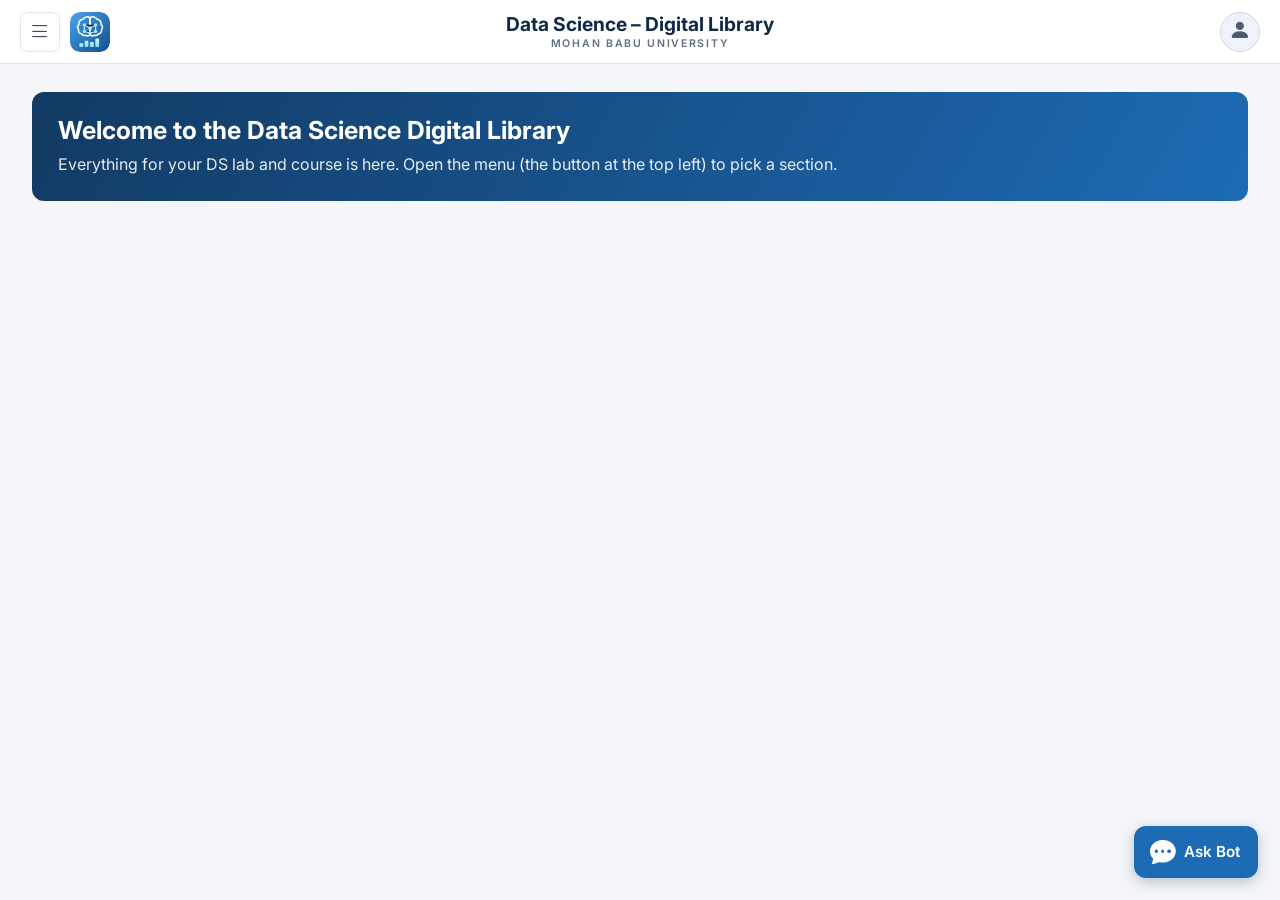
==== commit d6c8fb5a: "Professional flat theme: remove all background animation, Inter font, white panels, small radii Co-A" ====
--- a/ds-library/src/main/resources/static/index.html
+++ b/ds-library/src/main/resources/static/index.html
@@ -6,7 +6,7 @@
   <title>Data Science - Digital Library</title>
   <link rel="preconnect" href="https://fonts.googleapis.com">
   <link rel="preconnect" href="https://fonts.gstatic.com" crossorigin>
-  <link href="https://fonts.googleapis.com/css2?family=Plus+Jakarta+Sans:wght@400;500;600;700;800&display=swap" rel="stylesheet">
+  <link href="https://fonts.googleapis.com/css2?family=Inter:wght@400;500;600;700&display=swap" rel="stylesheet">
   <link href="https://cdn.jsdelivr.net/npm/bootstrap@5.3.3/dist/css/bootstrap.min.css" rel="stylesheet">
   <link href="https://cdn.jsdelivr.net/npm/bootstrap-icons@1.11.3/font/bootstrap-icons.min.css" rel="stylesheet">
   <link href="css/style.css" rel="stylesheet">
@@ -40,7 +40,6 @@
   <div class="toast-area" id="toasts" aria-live="polite"></div>
 
   <script src="https://cdn.jsdelivr.net/npm/bootstrap@5.3.3/dist/js/bootstrap.bundle.min.js"></script>
-  <script src="js/background.js"></script>
   <script src="js/ui.js"></script>
   <script src="js/api.js"></script>
   <script src="js/chatbot.js"></script>
--- a/ds-library/src/main/resources/static/css/style.css
+++ b/ds-library/src/main/resources/static/css/style.css
@@ -1,30 +1,30 @@
 /* =====================================================================
-   Mohan Babu University look: crimson and maroon, gold accent, white rounded cards.
+   Professional look: clean white surfaces, a calm blue, thin borders, small corner radius, no animation.
    Change the colours in :root only. Everything below uses these variables.
    ===================================================================== */
 :root {
-  --primary: #b3121f;
-  --primary-dark: #8f0f16;
-  --primary-deep: #5e090e;
-  --accent: #f0a020;
-  --bg: #fffaf9;
+  --primary: #1f78d1;
+  --primary-dark: #155fa8;
+  --primary-deep: #0d3b6b;
+  --accent: #38c6f4;
+  --bg: #f5faff;
   --surface: #ffffff;
   --text: #1d1b20;
   --muted: #6c6a75;
-  --border: #ece7e6;
+  --border: #dde9f4;
   --radius: 22px;
   --header-h: 80px;
   --nav-h: 58px;
   --sidebar-w: 256px;
-  --shadow: 0 8px 24px rgba(120, 20, 25, .08);
-
-  /* Make Bootstrap's own "primary" colour crimson too (badges, links, spinners) */
-  --bs-primary: #b3121f;
-  --bs-primary-rgb: 179, 18, 31;
-  --bs-link-color: #b3121f;
-  --bs-link-color-rgb: 179, 18, 31;
-  --bs-link-hover-color: #8f0f16;
-  --bs-link-hover-color-rgb: 143, 15, 22;
+  --shadow: 0 8px 24px rgba(21, 70, 130, .08);
+
+  /* Make Bootstrap's own "primary" colour blue too (badges, links, spinners) */
+  --bs-primary: #1f78d1;
+  --bs-primary-rgb: 31, 120, 209;
+  --bs-link-color: #1f78d1;
+  --bs-link-color-rgb: 31, 120, 209;
+  --bs-link-hover-color: #155fa8;
+  --bs-link-hover-color-rgb: 21, 95, 168;
 }
 
 * { box-sizing: border-box; }
@@ -33,70 +33,30 @@
   color: var(--text);
   font-family: "Plus Jakarta Sans", "Segoe UI", system-ui, -apple-system, Roboto, Arial, sans-serif;
   line-height: 1.55;
-  /* Warm white base. The moving colour clouds (body::before / ::after) and the node network (js/background.js)
-     are drawn on top of it and behind the page content. */
-  background-color: #fffaf9;
-}
-
-/* ===== Animated background: a soft aurora of drifting colour, a faint dot grid, then the node network (js/background.js) ===== */
-body {
-  background: linear-gradient(135deg, #fff7f3 0%, #ffeef0 38%, #fff3e0 70%, #fff9f2 100%) fixed;
-}
-body::before, body::after {
-  content: ""; position: fixed; inset: -25%; z-index: -2; pointer-events: none; will-change: transform;
-}
-body::before {
-  background:
-    radial-gradient(34% 34% at 16% 20%, rgba(214, 33, 45, .30), transparent 70%),
-    radial-gradient(30% 30% at 84% 16%, rgba(255, 176, 46, .38), transparent 70%),
-    radial-gradient(38% 38% at 62% 88%, rgba(240, 110, 130, .28), transparent 70%),
-    radial-gradient(24% 24% at 40% 50%, rgba(255, 214, 150, .30), transparent 70%);
-  animation: cloud-a 26s ease-in-out infinite alternate;
-}
-body::after {
-  background:
-    radial-gradient(32% 32% at 88% 72%, rgba(190, 20, 40, .22), transparent 70%),
-    radial-gradient(30% 30% at 10% 82%, rgba(255, 170, 40, .30), transparent 70%),
-    radial-gradient(26% 26% at 48% 8%, rgba(235, 100, 125, .20), transparent 70%),
-    radial-gradient(22% 22% at 72% 45%, rgba(255, 200, 120, .22), transparent 70%);
-  animation: cloud-b 38s ease-in-out infinite alternate;
-}
-@keyframes cloud-a {
-  0%   { transform: translate3d(0, 0, 0) scale(1) rotate(0deg); }
-  50%  { transform: translate3d(5%, -4%, 0) scale(1.14) rotate(4deg); }
-  100% { transform: translate3d(-5%, 5%, 0) scale(1.05) rotate(-4deg); }
-}
-@keyframes cloud-b {
-  0%   { transform: translate3d(0, 0, 0) scale(1.05) rotate(0deg); }
-  50%  { transform: translate3d(-6%, 4%, 0) scale(1) rotate(-5deg); }
-  100% { transform: translate3d(5%, -5%, 0) scale(1.14) rotate(4deg); }
-}
-#bgCanvas { position: fixed; -webkit-mask-image: none; inset: 0; width: 100%; height: 100%; z-index: -1; pointer-events: none; }
-@media (prefers-reduced-motion: reduce) {
-  body::before, body::after { animation: none; }   /* a still picture for people who prefer no motion */
+  background-color: #f5faff;
 }
 
 /* ===== Bootstrap pieces recoloured ===== */
 .btn { --bs-btn-border-radius: .8rem; font-weight: 600; }
 .btn-primary {
-  --bs-btn-bg: #b3121f; --bs-btn-border-color: #b3121f; --bs-btn-color: #fff;
-  --bs-btn-hover-bg: #8f0f16; --bs-btn-hover-border-color: #8f0f16; --bs-btn-hover-color: #fff;
-  --bs-btn-active-bg: #7a0c13; --bs-btn-active-border-color: #7a0c13; --bs-btn-active-color: #fff;
-  --bs-btn-disabled-bg: #b3121f; --bs-btn-disabled-border-color: #b3121f;
+  --bs-btn-bg: #1f78d1; --bs-btn-border-color: #1f78d1; --bs-btn-color: #fff;
+  --bs-btn-hover-bg: #155fa8; --bs-btn-hover-border-color: #155fa8; --bs-btn-hover-color: #fff;
+  --bs-btn-active-bg: #124f8c; --bs-btn-active-border-color: #124f8c; --bs-btn-active-color: #fff;
+  --bs-btn-disabled-bg: #1f78d1; --bs-btn-disabled-border-color: #1f78d1;
   --bs-btn-focus-shadow-rgb: 179, 18, 31;
 }
 .btn-outline-primary {
-  --bs-btn-color: #b3121f; --bs-btn-border-color: #b3121f;
-  --bs-btn-hover-bg: #b3121f; --bs-btn-hover-border-color: #b3121f; --bs-btn-hover-color: #fff;
-  --bs-btn-active-bg: #8f0f16; --bs-btn-active-border-color: #8f0f16; --bs-btn-active-color: #fff;
-  --bs-btn-disabled-color: #b3121f; --bs-btn-disabled-border-color: #b3121f;
+  --bs-btn-color: #1f78d1; --bs-btn-border-color: #1f78d1;
+  --bs-btn-hover-bg: #1f78d1; --bs-btn-hover-border-color: #1f78d1; --bs-btn-hover-color: #fff;
+  --bs-btn-active-bg: #155fa8; --bs-btn-active-border-color: #155fa8; --bs-btn-active-color: #fff;
+  --bs-btn-disabled-color: #1f78d1; --bs-btn-disabled-border-color: #1f78d1;
   --bs-btn-focus-shadow-rgb: 179, 18, 31;
 }
 .form-control, .form-select { border-radius: .8rem; border-color: #ddd5d4; }
-.form-control:focus, .form-select:focus { border-color: #c1121f; box-shadow: 0 0 0 .22rem rgba(193, 18, 31, .16); }
-.form-check-input:checked { background-color: #b3121f; border-color: #b3121f; }
-.form-check-input:focus { border-color: #c1121f; box-shadow: 0 0 0 .22rem rgba(193, 18, 31, .16); }
-.modal-content { border: 0; border-radius: var(--radius); box-shadow: 0 24px 60px rgba(60, 5, 10, .28); }
+.form-control:focus, .form-select:focus { border-color: #2f8be0; box-shadow: 0 0 0 .22rem rgba(31, 120, 209, .16); }
+.form-check-input:checked { background-color: #1f78d1; border-color: #1f78d1; }
+.form-check-input:focus { border-color: #2f8be0; box-shadow: 0 0 0 .22rem rgba(31, 120, 209, .16); }
+.modal-content { border: 0; border-radius: var(--radius); box-shadow: 0 24px 60px rgba(15, 50, 100, .28); }
 .modal-header { border-bottom: 0; padding-bottom: .25rem; }
 .modal-header .modal-title { font-weight: 800; color: var(--primary-deep); }
 .modal-footer { border-top: 0; }
@@ -107,11 +67,11 @@
   position: fixed; inset: 0 0 auto 0; height: var(--header-h); z-index: 1030;
   display: grid; grid-template-columns: minmax(0, 1fr) auto minmax(0, 1fr); align-items: center;
   padding: 0 1.25rem; background: rgba(255, 255, 255, .97); backdrop-filter: blur(8px);
-  box-shadow: 0 4px 18px rgba(90, 10, 15, .07);
+  box-shadow: 0 4px 18px rgba(15, 50, 100, .07);
 }
 .app-header::after {
   content: ""; position: absolute; left: 0; right: 0; bottom: 0; height: 4px;
-  background: linear-gradient(90deg, #8f0f16 0%, #c1121f 55%, #f0a020 100%);
+  background: linear-gradient(90deg, #155fa8 0%, #2f8be0 55%, #38c6f4 100%);
 }
 .header-left { display: flex; align-items: center; gap: .6rem; }
 .header-right { display: flex; justify-content: flex-end; }
@@ -122,8 +82,8 @@
 /* ===== Menu: maroon panel on desktop, scrolling pill bar on phones ===== */
 .app-sidebar {
   position: fixed; top: calc(var(--header-h) + 14px); bottom: 14px; left: 14px; width: var(--sidebar-w);
-  background: linear-gradient(170deg, #b3121f 0%, #7a0c13 100%); border-radius: 26px;
-  padding: 1rem .8rem; overflow-y: auto; z-index: 1020; box-shadow: 0 14px 30px rgba(120, 15, 20, .3);
+  background: linear-gradient(170deg, #1f78d1 0%, #124f8c 100%); border-radius: 26px;
+  padding: 1rem .8rem; overflow-y: auto; z-index: 1020; box-shadow: 0 14px 30px rgba(15, 50, 100, .3);
 }
 .nav-item-link {
   display: flex; align-items: center; gap: .75rem; padding: .75rem 1rem; margin-bottom: .3rem;
@@ -144,23 +104,19 @@
 /* ===== Cards ===== */
 .card-ds { background: var(--surface); border: 1px solid rgba(0, 0, 0, .03); border-radius: var(--radius); box-shadow: var(--shadow); padding: 1.2rem 1.35rem; height: 100%; }
 .card-ds h5 { font-size: 1.02rem; font-weight: 800; margin-bottom: .75rem; }
-.stat-icon { width: 50px; height: 50px; border-radius: 14px; display: grid; place-items: center; font-size: 1.5rem; background: #fde9eb; color: var(--primary); flex: none; }
+.stat-icon { width: 50px; height: 50px; border-radius: 14px; display: grid; place-items: center; font-size: 1.5rem; background: #e3f1ff; color: var(--primary); flex: none; }
 
 /* ===== Home: welcome banner ===== */
 .welcome-banner {
   position: relative; overflow: hidden; color: #fff; border-radius: 26px; padding: 1.8rem 1.7rem;
   background:
-    radial-gradient(circle at 90% 8%, rgba(240, 160, 32, .6), transparent 42%),
-    linear-gradient(135deg, #c8141c 0%, #8f0f16 100%);
-  box-shadow: 0 16px 34px rgba(143, 15, 22, .3);
+    radial-gradient(circle at 90% 8%, rgba(56, 198, 244, .6), transparent 42%),
+    linear-gradient(135deg, #3b94e8 0%, #155fa8 100%);
+  box-shadow: 0 16px 34px rgba(21, 95, 168, .3);
 }
 .welcome-banner h3 { margin: 0 0 .4rem; font-weight: 800; font-size: 1.8rem; letter-spacing: -.3px; }
 .welcome-banner p { margin: 0; opacity: .93; font-size: 1.05rem; }
 
-  position: relative; display: flex; flex-direction: column; height: 100%; padding: 1.15rem 1.2rem 1.2rem;
-  background: var(--surface); border: 1px solid rgba(0, 0, 0, .03); border-radius: var(--radius); box-shadow: var(--shadow);
-  text-decoration: none; color: var(--text); transition: transform .15s, box-shadow .15s;
-}
 
 /* ===== Empty / loading states ===== */
 .empty-state { text-align: center; color: var(--muted); padding: 1.5rem 1rem; }
@@ -169,7 +125,7 @@
 .toast-area { position: fixed; left: 1rem; bottom: 1rem; max-width: calc(100vw - 2rem); z-index: 2000; display: flex; flex-direction: column; gap: .5rem; }
 
 /* ===== Modules ===== */
-.subject-title { font-size: 1.12rem; font-weight: 800; color: var(--primary-dark); margin: .5rem 0 .8rem; padding-bottom: .4rem; border-bottom: 2px solid #f0d9db; }
+.subject-title { font-size: 1.12rem; font-weight: 800; color: var(--primary-dark); margin: .5rem 0 .8rem; padding-bottom: .4rem; border-bottom: 2px solid #cfe3f6; }
 .section-label { font-size: .72rem; font-weight: 800; text-transform: uppercase; letter-spacing: .6px; color: var(--muted); margin: .6rem 0 .25rem; }
 .file-row { display: flex; align-items: center; justify-content: space-between; gap: .5rem; padding: .2rem 0; }
 .file-row .btn-link { text-decoration: none; min-width: 0; }
@@ -193,13 +149,13 @@
 .note-preview { color: var(--text); white-space: pre-wrap; overflow: hidden; display: -webkit-box; -webkit-line-clamp: 4; line-clamp: 4; -webkit-box-orient: vertical; margin-bottom: .5rem; }
 .note-full { white-space: pre-wrap; word-wrap: break-word; }
 .recent-list { list-style: none; padding: 0; margin: 0; }
-.recent-list li { padding: .45rem 0; border-bottom: 1px dashed #eadfde; display: flex; flex-wrap: wrap; justify-content: space-between; gap: .25rem .75rem; }
+.recent-list li { padding: .45rem 0; border-bottom: 1px dashed #d8e6f3; display: flex; flex-wrap: wrap; justify-content: space-between; gap: .25rem .75rem; }
 .recent-list li:last-child { border-bottom: 0; }
 
 /* ===== Experiments: code and output ===== */
 .code-block, .output-block { margin: 0 0 1rem; border: 1px solid var(--border); border-radius: 14px; overflow: auto; max-height: 420px; }
 .code-block code { display: block; padding: 1rem; font-family: Consolas, "Courier New", monospace; font-size: .88rem; white-space: pre; background: #f6f8fa; }
-.output-block { background: #1f1416; color: #f1e6e7; padding: 1rem; font-size: .88rem; white-space: pre-wrap; }
+.output-block { background: #10233a; color: #dcebf8; padding: 1rem; font-size: .88rem; white-space: pre-wrap; }
 .code-input { font-family: Consolas, "Courier New", monospace; font-size: .88rem; white-space: pre; tab-size: 4; }
 
 /* ===== Code editor ===== */
@@ -208,14 +164,14 @@
 
 /* ===== Profile page ===== */
 .profile-main { margin-left: 0; }
-.id-card { max-width: 560px; margin: 0 auto; background: var(--surface); border-radius: 28px; overflow: hidden; box-shadow: 0 22px 48px rgba(120, 20, 25, .20), 0 2px 0 rgba(255, 255, 255, .8) inset; border: 1px solid rgba(179, 18, 31, .10); }
+.id-card { margin: 0 auto; background: var(--surface); border-radius: 28px; overflow: hidden; box-shadow: 0 22px 48px rgba(21, 70, 130, .20), 0 2px 0 rgba(255, 255, 255, .8) inset; border: 1px solid rgba(31, 120, 209, .10); }
 .id-card-top {
   color: #fff; padding: 1.1rem 1.25rem 4.2rem; display: flex; align-items: center; gap: .85rem; position: relative;
   background:
-    radial-gradient(circle at 95% -10%, rgba(255, 190, 70, .75), transparent 42%),
+    radial-gradient(circle at 95% -10%, rgba(140, 215, 255, .75), transparent 42%),
     radial-gradient(circle at 0% 120%, rgba(255, 255, 255, .14), transparent 40%),
     repeating-linear-gradient(135deg, rgba(255, 255, 255, .05) 0 2px, transparent 2px 14px),
-    linear-gradient(135deg, #cf1722, #7a0c13);
+    linear-gradient(135deg, #3b94e8, #124f8c);
 }
 .id-logo { height: 46px; width: 46px; border-radius: 12px; box-shadow: 0 4px 10px rgba(0, 0, 0, .25); }
 .id-college { flex: 1; min-width: 0; line-height: 1.25; }
@@ -223,30 +179,30 @@
 .id-college small { opacity: .85; font-weight: 500; letter-spacing: .04em; }
 .id-badge { flex: none; background: rgba(255, 255, 255, .18); border: 1px solid rgba(255, 255, 255, .35); border-radius: 999px; padding: .25rem .7rem; font-size: .75rem; font-weight: 700; backdrop-filter: blur(4px); white-space: nowrap; }
 .id-hero { text-align: center; margin-top: -3.3rem; padding: 0 1.25rem; position: relative; }
-.id-photo-wrap { width: 132px; height: 132px; margin: 0 auto .6rem; border-radius: 50%; padding: 4px; background: conic-gradient(#f0a020, #c8141c, #f0a020); box-shadow: 0 10px 24px rgba(120, 20, 25, .35); }
-.id-photo { width: 100%; height: 100%; border-radius: 50%; object-fit: cover; background: #f1e9e8; border: 4px solid #fff; display: block; }
+.id-photo-wrap { width: 132px; height: 132px; margin: 0 auto .6rem; border-radius: 50%; padding: 4px; background: conic-gradient(#38c6f4, #3b94e8, #38c6f4); box-shadow: 0 10px 24px rgba(21, 70, 130, .35); }
+.id-photo { width: 100%; height: 100%; border-radius: 50%; object-fit: cover; background: #e6eff8; border: 4px solid #fff; display: block; }
 .id-photo-empty { display: grid; place-items: center; font-size: 3.8rem; color: #b9aeb0; }
 .id-name { font-weight: 800; margin: 0; font-size: 1.5rem; }
-.id-roll { display: inline-block; margin-top: .35rem; padding: .22rem .85rem; border-radius: 999px; background: #fde9eb; color: var(--primary-dark); font-weight: 700; font-size: .85rem; letter-spacing: .03em; }
+.id-roll { display: inline-block; margin-top: .35rem; padding: .22rem .85rem; border-radius: 999px; background: #e3f1ff; color: var(--primary-dark); font-weight: 700; font-size: .85rem; letter-spacing: .03em; }
 .id-dept { margin-top: .4rem; color: var(--muted); font-weight: 600; font-size: .92rem; }
 .id-body { padding: 1.1rem 1.25rem 1.25rem; }
 .id-grid { display: grid; grid-template-columns: 1fr 1fr; gap: .65rem; }
-.id-info { display: flex; gap: .65rem; align-items: flex-start; padding: .7rem .8rem; border-radius: 16px; background: #fbf5f4; border: 1px solid #f3e4e2; min-width: 0; }
-.id-info > i { flex: none; width: 34px; height: 34px; border-radius: 11px; display: grid; place-items: center; background: linear-gradient(135deg, #d6212d, #8f0f16); color: #fff; }
+.id-info { display: flex; gap: .65rem; align-items: flex-start; padding: .7rem .8rem; border-radius: 16px; background: #f2f8ff; border: 1px solid #dcebf8; min-width: 0; }
+.id-info > i { flex: none; width: 34px; height: 34px; border-radius: 11px; display: grid; place-items: center; background: linear-gradient(135deg, #4aa3f0, #155fa8); color: #fff; }
 .id-info > div { min-width: 0; line-height: 1.3; }
 .id-info small, .id-skills small { display: block; color: var(--muted); font-size: .72rem; text-transform: uppercase; letter-spacing: .06em; font-weight: 700; }
 .id-socials { display: flex; flex-wrap: wrap; gap: .5rem; margin-top: .9rem; }
-.id-social { display: inline-flex; align-items: center; gap: .4rem; padding: .4rem .9rem; border-radius: 999px; text-decoration: none; font-weight: 700; font-size: .86rem; color: var(--primary-dark); background: #fff; border: 1px solid #e8c9cc; transition: transform .15s, background .15s; }
-.id-social:hover { background: #fde9eb; transform: translateY(-2px); }
+.id-social { display: inline-flex; align-items: center; gap: .4rem; padding: .4rem .9rem; border-radius: 999px; text-decoration: none; font-weight: 700; font-size: .86rem; color: var(--primary-dark); background: #fff; border: 1px solid #bcdcf7; transition: transform .15s, background .15s; }
+.id-social:hover { background: #e3f1ff; transform: translateY(-2px); }
 .id-skills { margin-top: .95rem; }
-.id-skill { display: inline-block; margin: .3rem .35rem 0 0; padding: .25rem .75rem; border-radius: 999px; font-size: .82rem; font-weight: 600; background: linear-gradient(135deg, #fff1d6, #ffe3a8); color: #7a4a00; border: 1px solid #f5d28a; }
-.id-foot { height: 8px; background: linear-gradient(90deg, #8f0f16, #c1121f 55%, #f0a020); }
+.id-skill { display: inline-block; margin: .3rem .35rem 0 0; padding: .25rem .75rem; border-radius: 999px; font-size: .82rem; font-weight: 600; background: linear-gradient(135deg, #dff2fd, #bfe6fa); color: #0b5b86; border: 1px solid #9fd6f2; }
+.id-foot { height: 8px; background: linear-gradient(90deg, #155fa8, #2f8be0 55%, #38c6f4); }
 @media (max-width: 440px) { .id-grid { grid-template-columns: 1fr; } .id-badge { display: none; } }
 
 /* ===== GitHub repository cards ===== */
 .repo-card { border: 1px solid var(--border); border-radius: 16px; padding: .8rem 1rem; margin-bottom: .6rem; background: var(--surface); }
 .repo-card a { text-decoration: none; word-break: break-all; }
-.repo-section { max-width: 560px; margin: 1.5rem auto 0; }
+.repo-section { max-width: 1120px; margin: 1.5rem auto 0; }
 .repo-section h5 { font-size: 1rem; font-weight: 800; margin-bottom: .75rem; }
 
 /* ===== Long words, URLs and file names must wrap instead of stretching the page ===== */
@@ -268,7 +224,7 @@
     top: calc(var(--header-h) + 10px); left: 10px; right: 10px; bottom: auto; width: auto; height: var(--nav-h);
     display: flex; flex-direction: row; align-items: center; gap: .25rem; padding: .45rem;
     overflow-x: auto; overflow-y: hidden; border-radius: 22px; scrollbar-width: none;
-    background: linear-gradient(90deg, #b3121f 0%, #7a0c13 100%);
+    background: linear-gradient(90deg, #1f78d1 0%, #124f8c 100%);
   }
   .app-sidebar::-webkit-scrollbar { display: none; }
   .nav-item-link { flex: none; margin: 0; padding: .6rem 1.05rem; white-space: nowrap; border-radius: 16px; }
@@ -295,10 +251,10 @@
 /* ===== Menu button: closes and opens the menu ===== */
 .menu-toggle {
   flex: none; display: inline-grid; place-items: center; width: 44px; height: 44px; border: 0; border-radius: 14px;
-  background: #fde9eb; color: var(--primary); font-size: 1.55rem; line-height: 1; cursor: pointer;
+  background: #e3f1ff; color: var(--primary); font-size: 1.55rem; line-height: 1; cursor: pointer;
   transition: background .15s, transform .15s;
 }
-.menu-toggle:hover { background: #f8d2d6; }
+.menu-toggle:hover { background: #cfe6fb; }
 .menu-toggle:active { transform: scale(.94); }
 
 .app-sidebar { transition: transform .28s ease, visibility 0s linear 0s; }
@@ -326,25 +282,25 @@
   background: rgba(255, 255, 255, .2); color: #fff; font-size: .74rem; font-weight: 800; line-height: 1.5;
 }
 .nav-count:empty { display: none; }
-.nav-item-link.active .nav-count { background: #fde9eb; color: var(--primary); }
+.nav-item-link.active .nav-count { background: #e3f1ff; color: var(--primary); }
 @media (max-width: 991.98px) { .nav-count { display: none; } }   /* the phone menu bar stays clean */
 .nav-item-link { white-space: nowrap; gap: .7rem; }
 
 /* ===== Round profile photo button in the header ===== */
 .profile-avatar {
   display: grid; place-items: center; width: 48px; height: 48px; border-radius: 50%; overflow: hidden;
-  background: #fde9eb; color: var(--primary); font-size: 1.7rem; text-decoration: none;
-  border: 3px solid #fff; box-shadow: 0 0 0 2px var(--primary), 0 6px 14px rgba(120, 20, 25, .25);
+  background: #e3f1ff; color: var(--primary); font-size: 1.7rem; text-decoration: none;
+  border: 3px solid #fff; box-shadow: 0 0 0 2px var(--primary), 0 6px 14px rgba(21, 70, 130, .25);
   transition: transform .15s, box-shadow .15s;
 }
-.profile-avatar:hover { transform: scale(1.07); color: var(--primary-dark); box-shadow: 0 0 0 2px var(--primary-dark), 0 8px 18px rgba(120, 20, 25, .3); }
+.profile-avatar:hover { transform: scale(1.07); color: var(--primary-dark); box-shadow: 0 0 0 2px var(--primary-dark), 0 8px 18px rgba(21, 70, 130, .3); }
 .profile-avatar img { width: 100%; height: 100%; object-fit: cover; display: block; }
 .profile-avatar img[hidden] { display: none; }
 @media (max-width: 575.98px) { .profile-avatar { width: 42px; height: 42px; font-size: 1.5rem; } }
 
 /* ===== Keep headings crisp over the background illustration ===== */
 .page-head { background: rgba(255, 255, 255, .78); backdrop-filter: blur(6px); border-radius: 20px; padding: .85rem 1.2rem; }
-.subject-title { display: inline-block; background: rgba(255, 255, 255, .85); border-bottom: 0; border-radius: 999px; padding: .3rem 1rem; box-shadow: 0 2px 8px rgba(120, 20, 25, .08); }
+.subject-title { display: inline-block; background: rgba(255, 255, 255, .85); border-bottom: 0; border-radius: 999px; padding: .3rem 1rem; box-shadow: 0 2px 8px rgba(21, 70, 130, .08); }
 
 /* ===== YouTube playlist button on tool cards ===== */
 .btn-youtube {
@@ -359,13 +315,13 @@
   position: fixed; right: 22px; bottom: 22px; z-index: 1040; height: 62px; min-width: 62px; padding: 0 1.1rem 0 1rem;
   display: inline-flex; align-items: center; justify-content: center; gap: .55rem; border: 0; border-radius: 999px;
   color: #fff; font-weight: 800; font-size: 1rem; cursor: pointer;
-  background: linear-gradient(135deg, #d6212d, #8f0f16);
-  box-shadow: 0 12px 28px rgba(143, 15, 22, .45); transition: transform .15s, box-shadow .15s;
+  background: linear-gradient(135deg, #4aa3f0, #155fa8);
+  box-shadow: 0 12px 28px rgba(21, 95, 168, .45); transition: transform .15s, box-shadow .15s;
 }
 .chat-fab i { font-size: 1.6rem; line-height: 1; }
-.chat-fab:hover { transform: translateY(-2px) scale(1.03); box-shadow: 0 16px 34px rgba(143, 15, 22, .5); }
+.chat-fab:hover { transform: translateY(-2px) scale(1.03); box-shadow: 0 16px 34px rgba(21, 95, 168, .5); }
 .chat-fab::after {                                   /* a soft pulse that invites a click */
-  content: ""; position: absolute; inset: 0; border-radius: inherit; border: 2px solid rgba(214, 33, 45, .6);
+  content: ""; position: absolute; inset: 0; border-radius: inherit; border: 2px solid rgba(59, 148, 232, .6);
   animation: chat-pulse 2.6s ease-out infinite; pointer-events: none;
 }
 .chat-fab.is-open::after { display: none; }
@@ -375,14 +331,14 @@
 .chat-panel {
   position: fixed; right: 22px; bottom: 98px; z-index: 1041; width: 390px; max-width: calc(100vw - 24px);
   height: min(600px, calc(100vh - 124px)); display: flex; flex-direction: column; overflow: hidden;
-  background: #fff; border-radius: 24px; box-shadow: 0 24px 60px rgba(60, 5, 10, .35); border: 1px solid rgba(0, 0, 0, .05);
+  background: #fff; border-radius: 24px; box-shadow: 0 24px 60px rgba(15, 50, 100, .35); border: 1px solid rgba(0, 0, 0, .05);
   animation: chat-in .22s ease-out;
 }
 .chat-panel[hidden] { display: none; }
 @keyframes chat-in { from { opacity: 0; transform: translateY(14px) scale(.98); } to { opacity: 1; transform: none; } }
 .chat-head {
   display: flex; align-items: center; gap: .65rem; padding: .85rem 1rem; color: #fff;
-  background: radial-gradient(circle at 92% 0%, rgba(240, 160, 32, .55), transparent 45%), linear-gradient(135deg, #c8141c, #7a0c13);
+  background: radial-gradient(circle at 92% 0%, rgba(56, 198, 244, .55), transparent 45%), linear-gradient(135deg, #3b94e8, #124f8c);
 }
 .chat-avatar { width: 40px; height: 40px; border-radius: 50%; display: grid; place-items: center; font-size: 1.25rem; background: rgba(255, 255, 255, .18); flex: none; }
 .chat-title { flex: 1; min-width: 0; line-height: 1.2; }
@@ -391,42 +347,185 @@
 .chat-icon-btn { border: 0; background: rgba(255, 255, 255, .16); color: #fff; width: 34px; height: 34px; border-radius: 10px; display: grid; place-items: center; cursor: pointer; flex: none; }
 .chat-icon-btn:hover { background: rgba(255, 255, 255, .3); }
 
-.chat-body { flex: 1; overflow-y: auto; padding: 1rem; display: flex; flex-direction: column; gap: .6rem; background: #fbf7f6; overscroll-behavior: contain; }
+.chat-body { flex: 1; overflow-y: auto; padding: 1rem; display: flex; flex-direction: column; gap: .6rem; background: #f4f9ff; overscroll-behavior: contain; }
 .chat-msg { max-width: 88%; padding: .6rem .85rem; border-radius: 18px; font-size: .94rem; line-height: 1.5; overflow-wrap: anywhere; }
 .chat-msg p { margin: 0 0 .5rem; }
 .chat-msg p:last-child, .chat-msg ul:last-child, .chat-msg ol:last-child, .chat-msg pre:last-child { margin-bottom: 0; }
 .chat-msg ul, .chat-msg ol { margin: 0 0 .5rem; padding-left: 1.2rem; }
-.chat-user { align-self: flex-end; background: linear-gradient(135deg, #c8141c, #9a0f17); color: #fff; border-bottom-right-radius: 6px; white-space: pre-wrap; }
-.chat-assistant { align-self: flex-start; background: #fff; color: var(--text); border: 1px solid #f0e2e0; border-bottom-left-radius: 6px; box-shadow: 0 2px 6px rgba(120, 20, 25, .06); }
-.chat-assistant code { background: #f6f0ef; color: #8f0f16; padding: .05rem .35rem; border-radius: 6px; font-size: .88em; }
-.chat-code { background: #1f1416; color: #f1e6e7; border-radius: 12px; padding: .7rem .8rem; margin: 0 0 .5rem; overflow-x: auto; font-size: .84rem; max-width: 100%; }
+.chat-user { align-self: flex-end; background: linear-gradient(135deg, #3b94e8, #1766b8); color: #fff; border-bottom-right-radius: 6px; white-space: pre-wrap; }
+.chat-assistant { align-self: flex-start; background: #fff; color: var(--text); border: 1px solid #dcebf8; border-bottom-left-radius: 6px; box-shadow: 0 2px 6px rgba(21, 70, 130, .06); }
+.chat-assistant code { background: #eef5fc; color: #155fa8; padding: .05rem .35rem; border-radius: 6px; font-size: .88em; }
+.chat-code { background: #10233a; color: #dcebf8; border-radius: 12px; padding: .7rem .8rem; margin: 0 0 .5rem; overflow-x: auto; font-size: .84rem; max-width: 100%; }
 .chat-code code { background: none; color: inherit; padding: 0; white-space: pre; font-size: inherit; }
-.chat-notice, .chat-nomatch { background: #fff6e5; border-color: #f7d99b; }
+.chat-notice, .chat-nomatch { background: #e6f6fe; border-color: #a9dcf3; }
 .chat-suggest { display: flex; flex-direction: column; align-items: flex-start; gap: .35rem; margin-top: .6rem; }
 .chat-suggest .chat-chip { border-radius: 14px; }
 .chat-assistant em { font-style: italic; }
-.chat-error { background: #fdecee; border-color: #f4b8bf; color: #8f0f16; }
+.chat-error { background: #fdecee; border-color: #f4b8bf; color: #155fa8; }
 .chat-typing { display: flex; gap: 5px; padding: .8rem 1rem; }
-.chat-typing span { width: 8px; height: 8px; border-radius: 50%; background: #c8141c; opacity: .35; animation: chat-dot 1.2s infinite ease-in-out; }
+.chat-typing span { width: 8px; height: 8px; border-radius: 50%; background: #3b94e8; opacity: .35; animation: chat-dot 1.2s infinite ease-in-out; }
 .chat-typing span:nth-child(2) { animation-delay: .15s; }
 .chat-typing span:nth-child(3) { animation-delay: .3s; }
 @keyframes chat-dot { 0%, 80%, 100% { transform: translateY(0); opacity: .35; } 40% { transform: translateY(-5px); opacity: 1; } }
 @media (prefers-reduced-motion: reduce) { .chat-typing span { animation: none; opacity: .7; } .chat-panel { animation: none; } }
 
-.chat-chips { display: flex; flex-wrap: wrap; gap: .4rem; padding: 0 1rem; background: #fbf7f6; }
+.chat-chips { display: flex; flex-wrap: wrap; gap: .4rem; padding: 0 1rem; background: #f4f9ff; }
 .chat-chips:empty { display: none; }
-.chat-chip { border: 1px solid #e8c9cc; background: #fff; color: var(--primary-dark); border-radius: 999px; padding: .3rem .75rem; font-size: .82rem; font-weight: 600; cursor: pointer; text-align: left; }
-.chat-chip:hover { background: #fde9eb; }
-.chat-form { display: flex; align-items: flex-end; gap: .5rem; padding: .7rem .8rem; background: #fbf7f6; border-top: 1px solid #f0e2e0; }
-.chat-form textarea { flex: 1; resize: none; border: 1px solid #e3d3d1; border-radius: 16px; padding: .55rem .8rem; font: inherit; font-size: .94rem; line-height: 1.4; max-height: 120px; outline: none; background: #fff; }
-.chat-form textarea:focus { border-color: #c1121f; box-shadow: 0 0 0 .2rem rgba(193, 18, 31, .14); }
-.chat-form textarea:disabled { background: #f1ecec; }
-.chat-send { flex: none; width: 42px; height: 42px; border: 0; border-radius: 50%; color: #fff; display: grid; place-items: center; cursor: pointer; background: linear-gradient(135deg, #d6212d, #8f0f16); }
+.chat-chip { border: 1px solid #bcdcf7; background: #fff; color: var(--primary-dark); border-radius: 999px; padding: .3rem .75rem; font-size: .82rem; font-weight: 600; cursor: pointer; text-align: left; }
+.chat-chip:hover { background: #e3f1ff; }
+.chat-form { display: flex; align-items: flex-end; gap: .5rem; padding: .7rem .8rem; background: #f4f9ff; border-top: 1px solid #dcebf8; }
+.chat-form textarea { flex: 1; resize: none; border: 1px solid #c9dcee; border-radius: 16px; padding: .55rem .8rem; font: inherit; font-size: .94rem; line-height: 1.4; max-height: 120px; outline: none; background: #fff; }
+.chat-form textarea:focus { border-color: #2f8be0; box-shadow: 0 0 0 .2rem rgba(31, 120, 209, .14); }
+.chat-form textarea:disabled { background: #eaf1f8; }
+.chat-send { flex: none; width: 42px; height: 42px; border: 0; border-radius: 50%; color: #fff; display: grid; place-items: center; cursor: pointer; background: linear-gradient(135deg, #4aa3f0, #155fa8); }
 .chat-send:disabled { opacity: .45; cursor: not-allowed; }
-.chat-foot { padding: .35rem .9rem .6rem; font-size: .72rem; color: var(--muted); text-align: center; background: #fbf7f6; }
+.chat-foot { padding: .35rem .9rem .6rem; font-size: .72rem; color: var(--muted); text-align: center; background: #f4f9ff; }
 
 @media (max-width: 575.98px) {
   .chat-fab { right: 14px; bottom: 14px; height: 56px; min-width: 56px; padding: 0; }
   .chat-fab-label { display: none; }
   .chat-panel { right: 8px; left: 8px; bottom: 80px; width: auto; max-width: none; height: min(72vh, 560px); border-radius: 20px; }
 }
+
+/* ===== Modules (student view): PDF and video rows ===== */
+.pdf-item, .video-item { display: flex; align-items: center; gap: .75rem; padding: .6rem .7rem; margin-top: .45rem; border-radius: 14px; background: #f2f8ff; border: 1px solid #dcebf8; }
+.pdf-icon, .video-icon { flex: none; width: 40px; height: 40px; border-radius: 12px; display: grid; place-items: center; font-size: 1.3rem; color: #fff; background: linear-gradient(135deg, #4aa3f0, #155fa8); }
+.video-icon { background: linear-gradient(135deg, #ff3b30, #b3000b); }
+.pdf-info { flex: 1; min-width: 0; line-height: 1.3; }
+.pdf-title { font-weight: 700; overflow-wrap: anywhere; }
+.pdf-meta { font-size: .8rem; color: var(--muted); }
+.pdf-view { flex: none; white-space: nowrap; }
+.pdf-item.is-missing { opacity: .7; }
+@media (max-width: 480px) { .pdf-item, .video-item { flex-wrap: wrap; } .pdf-view { margin-left: 52px; } }
+
+/* ===== Profile page: resume (left, about 60%) and ID card (right, about 40%) ===== */
+.profile-wide { max-width: 1120px; margin-inline: auto; }
+.profile-cols { max-width: 1120px; margin: 0 auto; display: grid; grid-template-columns: minmax(0, 3fr) minmax(0, 2fr); gap: 1.25rem; align-items: start; }
+@media (max-width: 991.98px) { .profile-cols { grid-template-columns: minmax(0, 1fr); } }
+.resume-heading { font-weight: 800; margin-bottom: 1rem; display: flex; align-items: center; gap: .5rem; color: var(--primary-dark); }
+.resume-file { display: flex; align-items: center; gap: .85rem; padding: .9rem 1rem; border-radius: 16px; background: #f2f8ff; border: 1px solid #dcebf8; }
+.resume-icon { flex: none; width: 52px; height: 52px; border-radius: 14px; display: grid; place-items: center; font-size: 1.7rem; color: #fff; background: linear-gradient(135deg, #4aa3f0, #155fa8); }
+.resume-info { min-width: 0; line-height: 1.3; }
+.resume-info strong { display: block; overflow-wrap: anywhere; }
+.resume-info small { color: var(--muted); }
+.resume-actions { display: flex; flex-wrap: wrap; gap: .6rem; margin-top: .9rem; }
+.resume-empty { text-align: center; padding: 2rem 1rem; color: var(--muted); }
+.resume-empty i { font-size: 3rem; color: #d9c5c7; }
+.resume-empty p { font-weight: 700; margin: .4rem 0 .2rem; color: var(--text); }
+.idc-grid { display: grid; grid-template-columns: 1fr 1fr; gap: .65rem; }
+.idc-field { padding: .6rem .8rem; border-radius: 14px; background: #f2f8ff; border: 1px solid #dcebf8; min-width: 0; }
+.idc-field small { display: block; color: var(--muted); font-size: .7rem; text-transform: uppercase; letter-spacing: .06em; font-weight: 700; }
+.idc-field span { font-weight: 700; overflow-wrap: anywhere; }
+@media (max-width: 440px) { .idc-grid { grid-template-columns: 1fr; } }
+
+
+/* =====================================================================
+   PROFESSIONAL THEME: flat, quiet and clean (loaded last, so it refines everything above)
+   ===================================================================== */
+:root {
+  --primary: #1d6bb5; --primary-dark: #17558f; --primary-deep: #0f2a47;
+  --accent: #38a5e8;
+  --bg: #f4f6f9; --surface: #fff; --text: #1e2a3a; --muted: #5f6f82; --border: #e3e8ef;
+  --radius: 10px; --header-h: 64px;
+  --shadow: 0 1px 2px rgba(16, 40, 70, .06), 0 2px 8px rgba(16, 40, 70, .04);
+  --bs-primary: #1d6bb5; --bs-primary-rgb: 29, 107, 181; --bs-link-color: #1d6bb5; --bs-link-color-rgb: 29, 107, 181;
+}
+body { background: #f4f6f9; font-family: "Inter", "Segoe UI", system-ui, -apple-system, Roboto, Arial, sans-serif; line-height: 1.55; font-size: .97rem; }
+h1, h2, h3, h4, h5 { letter-spacing: 0; }
+
+/* buttons and forms */
+.btn { --bs-btn-border-radius: 8px; font-weight: 600; box-shadow: none; }
+.btn-primary { --bs-btn-bg: #1d6bb5; --bs-btn-border-color: #1d6bb5; --bs-btn-hover-bg: #17558f; --bs-btn-hover-border-color: #17558f; --bs-btn-active-bg: #124676; --bs-btn-active-border-color: #124676; --bs-btn-disabled-bg: #1d6bb5; --bs-btn-disabled-border-color: #1d6bb5; }
+.btn-outline-primary { --bs-btn-color: #1d6bb5; --bs-btn-border-color: #1d6bb5; --bs-btn-hover-bg: #1d6bb5; --bs-btn-hover-border-color: #1d6bb5; --bs-btn-active-bg: #17558f; --bs-btn-active-border-color: #17558f; --bs-btn-disabled-color: #1d6bb5; --bs-btn-disabled-border-color: #1d6bb5; }
+.form-control, .form-select { border-radius: 8px; border-color: #cfd8e3; }
+.form-control:focus, .form-select:focus { border-color: #1d6bb5; box-shadow: 0 0 0 .2rem rgba(29, 107, 181, .15); }
+.modal-content { border: 1px solid var(--border); border-radius: 12px; box-shadow: 0 16px 40px rgba(16, 40, 70, .2); }
+.modal-header .modal-title { font-weight: 700; color: var(--primary-deep); }
+.badge.bg-primary { background-color: #1d6bb5 !important; border-radius: 6px; font-weight: 600; }
+
+/* header: plain white bar with a thin line */
+.app-header { background: #fff; backdrop-filter: none; box-shadow: none; border-bottom: 1px solid var(--border); padding: 0 1.25rem; }
+.app-header::after { display: none; }
+.brand-logo { height: 40px; width: 40px; border-radius: 9px; }
+.site-title { font-size: 1.2rem; font-weight: 700; color: var(--primary-deep); letter-spacing: 0; }
+.site-title small { font-size: .66rem; font-weight: 600; letter-spacing: .16em; color: var(--muted); margin-top: .15rem; }
+.menu-toggle { width: 40px; height: 40px; border-radius: 8px; background: #fff; border: 1px solid var(--border); color: #3b4a5e; font-size: 1.35rem; }
+.menu-toggle:hover { background: #f0f4f9; }
+.profile-avatar { width: 40px; height: 40px; font-size: 1.35rem; background: #eef3f9; color: #4a5b70; border: 1px solid #cfd8e3; box-shadow: none; }
+.profile-avatar:hover { transform: none; background: #e3ebf5; color: var(--primary-dark); box-shadow: none; }
+
+/* menu: white panel, quiet links, clear active state */
+.app-sidebar { background: #fff; border: 1px solid var(--border); border-radius: 12px; box-shadow: var(--shadow); padding: .6rem; }
+.nav-item-link { border-radius: 8px; color: #3b4a5e; font-weight: 500; padding: .62rem .85rem; margin-bottom: .15rem; }
+.nav-item-link i { color: #7a8a9e; font-size: 1.05rem; }
+.nav-item-link:hover { background: #f0f4f9; color: var(--primary-deep); }
+.nav-item-link.active { background: #e8f1fb; color: var(--primary); box-shadow: inset 3px 0 0 var(--primary); font-weight: 600; }
+.nav-item-link.active i { color: var(--primary); }
+.nav-count { background: #eef2f7; color: #5f6f82; font-weight: 600; }
+.nav-item-link.active .nav-count { background: #d4e6f8; color: var(--primary-dark); }
+
+/* page headings and cards */
+.page-head { background: transparent; backdrop-filter: none; border-radius: 0; padding: 0 0 .85rem; border-bottom: 1px solid var(--border); margin-bottom: 1.25rem; }
+.page-head h2 { font-size: 1.5rem; font-weight: 700; color: var(--primary-deep); letter-spacing: 0; }
+.card-ds { border: 1px solid var(--border); border-radius: var(--radius); box-shadow: var(--shadow); }
+.card-ds h5 { font-weight: 700; color: var(--primary-deep); }
+.subject-title { display: block; background: transparent; box-shadow: none; border-radius: 0; padding: 0 0 .4rem; border-bottom: 2px solid #d5e0ec; font-size: 1.05rem; font-weight: 700; color: var(--primary-deep); }
+.section-label { color: #6b7b8f; letter-spacing: .08em; }
+.stat-icon { border-radius: 8px; background: #e8f1fb; }
+.welcome-banner { border-radius: 12px; background: linear-gradient(120deg, #123a63 0%, #1d6bb5 100%); box-shadow: none; padding: 1.5rem 1.6rem; }
+.welcome-banner h3 { font-weight: 700; font-size: 1.55rem; letter-spacing: 0; }
+.welcome-banner p { font-size: 1rem; opacity: .9; }
+
+/* modules: PDF and video rows */
+.pdf-item, .video-item { border-radius: 8px; background: #f7f9fc; border: 1px solid var(--border); }
+.pdf-icon, .video-icon { border-radius: 8px; background: #1d6bb5; }
+.video-icon { background: #d62d20; }
+
+/* profile: resume and ID card */
+.resume-heading { font-weight: 700; color: var(--primary-deep); }
+.resume-file { border-radius: 8px; background: #f7f9fc; border-color: var(--border); }
+.resume-icon { border-radius: 8px; background: #1d6bb5; }
+.id-card { border-radius: 12px; box-shadow: var(--shadow); border: 1px solid var(--border); }
+.id-card-top { background: linear-gradient(120deg, #123a63, #1d6bb5); padding-bottom: 4rem; }
+.id-logo { border-radius: 8px; box-shadow: none; }
+.id-badge { border-radius: 6px; }
+.id-photo-wrap { background: #fff; padding: 4px; box-shadow: 0 2px 8px rgba(16, 40, 70, .2); }
+.id-name { font-weight: 700; color: var(--primary-deep); }
+.id-roll { border-radius: 6px; background: #e8f1fb; color: var(--primary-dark); }
+.idc-field, .id-info { border-radius: 8px; background: #f7f9fc; border-color: var(--border); }
+.id-info > i { border-radius: 8px; background: #1d6bb5; }
+.id-skill { border-radius: 6px; background: #eef3f9; color: #35506d; border: 1px solid #d5e0ec; font-weight: 500; }
+.id-social { border-radius: 8px; border: 1px solid #cfd8e3; color: var(--primary-dark); font-weight: 600; }
+.id-social:hover { background: #f0f4f9; transform: none; }
+.id-foot { height: 4px; background: #1d6bb5; }
+
+/* study bot: calm, no pulsing */
+.chat-fab { height: 52px; min-width: 52px; border-radius: 12px; background: #1d6bb5; box-shadow: 0 4px 14px rgba(16, 40, 70, .25); font-weight: 600; font-size: .95rem; }
+.chat-fab:hover { transform: none; background: #17558f; box-shadow: 0 6px 18px rgba(16, 40, 70, .3); }
+.chat-fab::after { display: none; }
+.chat-panel { border-radius: 12px; box-shadow: 0 12px 36px rgba(16, 40, 70, .25); border: 1px solid var(--border); animation: none; }
+.chat-head { background: #123a63; }
+.chat-avatar { border-radius: 8px; }
+.chat-icon-btn { border-radius: 8px; }
+.chat-msg { border-radius: 10px; }
+.chat-user { background: #1d6bb5; border-bottom-right-radius: 3px; }
+.chat-assistant { border-bottom-left-radius: 3px; box-shadow: none; }
+.chat-send { background: #1d6bb5; border-radius: 8px; width: 40px; height: 40px; }
+.chat-form textarea { border-radius: 8px; }
+.chat-chip { border-radius: 8px; border-color: #cfd8e3; color: var(--primary-dark); font-weight: 500; }
+.chat-chip:hover { background: #eef3f9; }
+.chat-suggest .chat-chip { border-radius: 8px; }
+.chat-typing span { animation: none; opacity: .5; }
+
+@media (max-width: 991.98px) {
+  :root { --header-h: 60px; }
+  .app-sidebar { background: #fff; border-radius: 10px; box-shadow: var(--shadow); }
+  .nav-item-link { border-radius: 8px; }
+  .nav-item-link.active { box-shadow: none; background: #e8f1fb; }
+  .site-title { font-size: 1.02rem; }
+}
+@media (max-width: 575.98px) {
+  :root { --header-h: 58px; }
+  .site-title { font-size: .84rem; }
+  .welcome-banner { border-radius: 10px; }
+}
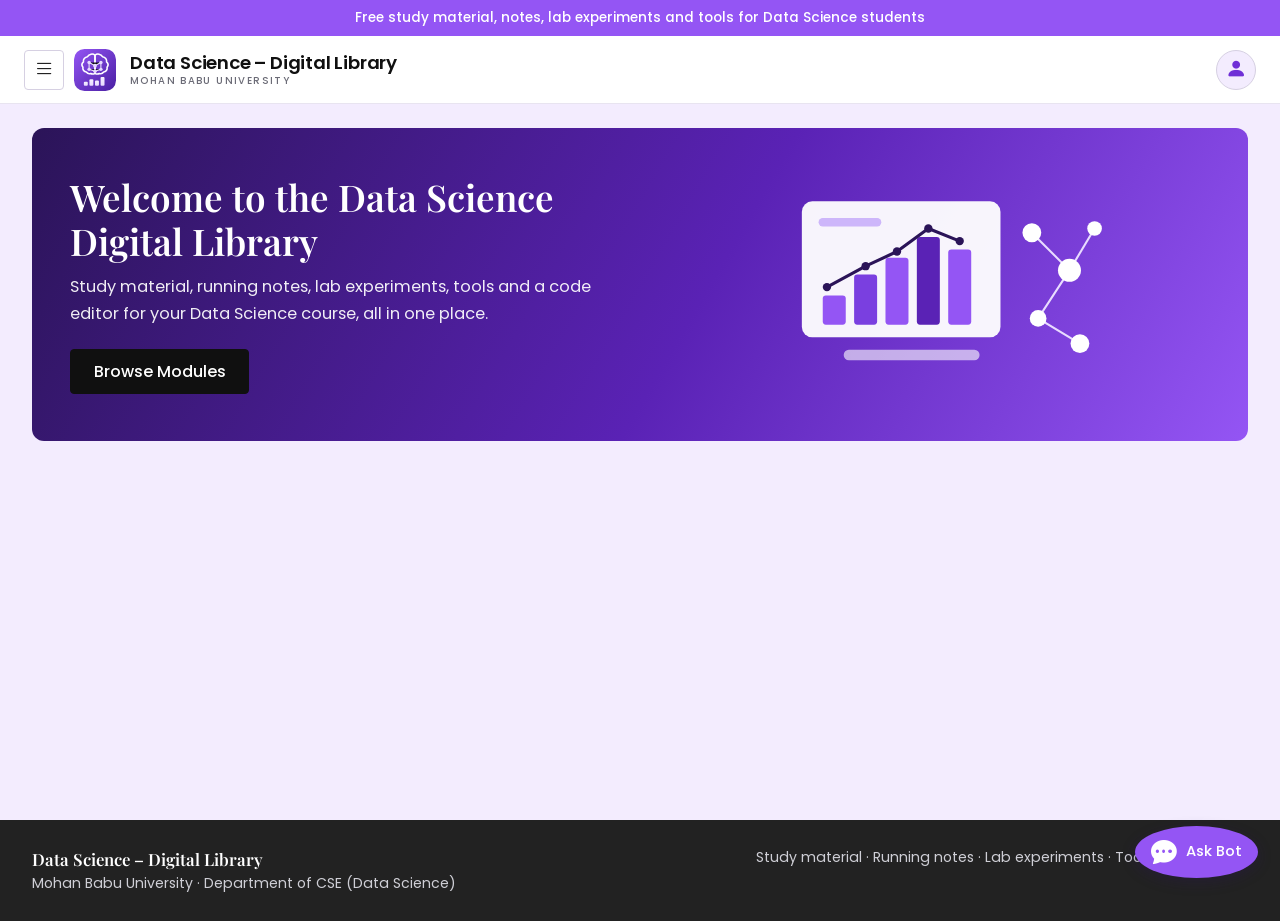
==== commit 46381fd9: "Restyle the portal after the reference publisher site: purple accent bar, white header, serif headin" ====
--- a/ds-library/src/main/resources/static/index.html
+++ b/ds-library/src/main/resources/static/index.html
@@ -6,12 +6,14 @@
   <title>Data Science - Digital Library</title>
   <link rel="preconnect" href="https://fonts.googleapis.com">
   <link rel="preconnect" href="https://fonts.gstatic.com" crossorigin>
-  <link href="https://fonts.googleapis.com/css2?family=Inter:wght@400;500;600;700&display=swap" rel="stylesheet">
+  <link href="https://fonts.googleapis.com/css2?family=Poppins:wght@400;500;600&family=Playfair+Display:wght@500;600&display=swap" rel="stylesheet">
   <link href="https://cdn.jsdelivr.net/npm/bootstrap@5.3.3/dist/css/bootstrap.min.css" rel="stylesheet">
   <link href="https://cdn.jsdelivr.net/npm/bootstrap-icons@1.11.3/font/bootstrap-icons.min.css" rel="stylesheet">
   <link href="css/style.css" rel="stylesheet">
 </head>
 <body>
+
+  <div class="announce" role="note">Free study material, notes, lab experiments and tools for Data Science students</div>
 
   <header class="app-header">
     <div class="header-left">
@@ -38,6 +40,11 @@
 
   <main class="app-main" id="content" tabindex="-1"></main>
   <div class="toast-area" id="toasts" aria-live="polite"></div>
+  <footer class="app-footer">
+    <div><strong>Data Science &ndash; Digital Library</strong><br>Mohan Babu University &middot; Department of CSE (Data Science)</div>
+    <div>Study material &middot; Running notes &middot; Lab experiments &middot; Tools &middot; Code editor</div>
+  </footer>
+
 
   <script src="https://cdn.jsdelivr.net/npm/bootstrap@5.3.3/dist/js/bootstrap.bundle.min.js"></script>
   <script src="js/ui.js"></script>
--- a/ds-library/src/main/resources/static/css/style.css
+++ b/ds-library/src/main/resources/static/css/style.css
@@ -420,112 +420,158 @@
 
 
 /* =====================================================================
-   PROFESSIONAL THEME: flat, quiet and clean (loaded last, so it refines everything above)
+   STOREFRONT THEME (modelled on a clean publisher website): white header, purple accent bar,
+   lavender content bands, serif headings, black buttons, dark footer. No animation.
    ===================================================================== */
 :root {
-  --primary: #1d6bb5; --primary-dark: #17558f; --primary-deep: #0f2a47;
-  --accent: #38a5e8;
-  --bg: #f4f6f9; --surface: #fff; --text: #1e2a3a; --muted: #5f6f82; --border: #e3e8ef;
-  --radius: 10px; --header-h: 64px;
-  --shadow: 0 1px 2px rgba(16, 40, 70, .06), 0 2px 8px rgba(16, 40, 70, .04);
-  --bs-primary: #1d6bb5; --bs-primary-rgb: 29, 107, 181; --bs-link-color: #1d6bb5; --bs-link-color-rgb: 29, 107, 181;
-}
-body { background: #f4f6f9; font-family: "Inter", "Segoe UI", system-ui, -apple-system, Roboto, Arial, sans-serif; line-height: 1.55; font-size: .97rem; }
+  --primary: #8a47f0; --primary-dark: #6f2fd6; --primary-deep: #2b1458;
+  --accent: #9455f4; --lavender: #f3ecfe; --ink: #101010;
+  --bg: #fff; --surface: #fff; --text: #222; --muted: #6b6b76; --border: #e8e4f0;
+  --radius: 10px; --bar-h: 36px; --head-h: 68px; --header-h: 104px;
+  --shadow: 0 2px 10px rgba(43, 20, 88, .08);
+  --bs-primary: #8a47f0; --bs-primary-rgb: 138, 71, 240; --bs-link-color: #6f2fd6; --bs-link-color-rgb: 111, 47, 214;
+  --bs-link-hover-color: #5a22b5; --bs-link-hover-color-rgb: 90, 34, 181;
+  --serif: "Playfair Display", Georgia, "Times New Roman", serif;
+}
+body { background: var(--lavender); color: var(--text); font-family: "Poppins", "Segoe UI", system-ui, sans-serif; font-size: .95rem; line-height: 1.6; }
 h1, h2, h3, h4, h5 { letter-spacing: 0; }
 
-/* buttons and forms */
-.btn { --bs-btn-border-radius: 8px; font-weight: 600; box-shadow: none; }
-.btn-primary { --bs-btn-bg: #1d6bb5; --bs-btn-border-color: #1d6bb5; --bs-btn-hover-bg: #17558f; --bs-btn-hover-border-color: #17558f; --bs-btn-active-bg: #124676; --bs-btn-active-border-color: #124676; --bs-btn-disabled-bg: #1d6bb5; --bs-btn-disabled-border-color: #1d6bb5; }
-.btn-outline-primary { --bs-btn-color: #1d6bb5; --bs-btn-border-color: #1d6bb5; --bs-btn-hover-bg: #1d6bb5; --bs-btn-hover-border-color: #1d6bb5; --bs-btn-active-bg: #17558f; --bs-btn-active-border-color: #17558f; --bs-btn-disabled-color: #1d6bb5; --bs-btn-disabled-border-color: #1d6bb5; }
-.form-control, .form-select { border-radius: 8px; border-color: #cfd8e3; }
-.form-control:focus, .form-select:focus { border-color: #1d6bb5; box-shadow: 0 0 0 .2rem rgba(29, 107, 181, .15); }
-.modal-content { border: 1px solid var(--border); border-radius: 12px; box-shadow: 0 16px 40px rgba(16, 40, 70, .2); }
-.modal-header .modal-title { font-weight: 700; color: var(--primary-deep); }
-.badge.bg-primary { background-color: #1d6bb5 !important; border-radius: 6px; font-weight: 600; }
-
-/* header: plain white bar with a thin line */
-.app-header { background: #fff; backdrop-filter: none; box-shadow: none; border-bottom: 1px solid var(--border); padding: 0 1.25rem; }
+/* announcement bar */
+.announce {
+  position: fixed; inset: 0 0 auto 0; z-index: 1032; height: var(--bar-h); display: flex; align-items: center; justify-content: center;
+  padding: 0 1rem; background: #9455f4; color: #fff; font-size: .85rem; font-weight: 500; text-align: center; white-space: nowrap; overflow: hidden; text-overflow: ellipsis;
+}
+
+/* buttons: black rectangles, purple on hover */
+.btn { --bs-btn-border-radius: 4px; font-weight: 500; box-shadow: none; }
+.btn-primary { --bs-btn-bg: #101010; --bs-btn-border-color: #101010; --bs-btn-color: #fff; --bs-btn-hover-bg: #8a47f0; --bs-btn-hover-border-color: #8a47f0; --bs-btn-hover-color: #fff; --bs-btn-active-bg: #6f2fd6; --bs-btn-active-border-color: #6f2fd6; --bs-btn-disabled-bg: #101010; --bs-btn-disabled-border-color: #101010; --bs-btn-focus-shadow-rgb: 138, 71, 240; }
+.btn-outline-primary { --bs-btn-color: #101010; --bs-btn-border-color: #101010; --bs-btn-hover-bg: #101010; --bs-btn-hover-border-color: #101010; --bs-btn-hover-color: #fff; --bs-btn-active-bg: #101010; --bs-btn-active-border-color: #101010; --bs-btn-disabled-color: #101010; --bs-btn-disabled-border-color: #101010; --bs-btn-focus-shadow-rgb: 138, 71, 240; }
+.form-control, .form-select { border-radius: 4px; border-color: #d6d0e2; }
+.form-control:focus, .form-select:focus { border-color: #8a47f0; box-shadow: 0 0 0 .2rem rgba(138, 71, 240, .18); }
+.form-check-input:checked { background-color: #8a47f0; border-color: #8a47f0; }
+.modal-content { border: 0; border-radius: 8px; box-shadow: 0 16px 40px rgba(43, 20, 88, .25); }
+.modal-header .modal-title { font-family: var(--serif); font-weight: 600; color: #101010; }
+.badge.bg-primary { background-color: #8a47f0 !important; border-radius: 4px; font-weight: 500; }
+a:focus-visible, button:focus-visible { outline: 3px solid #9455f4; outline-offset: 2px; }
+
+/* header: logo and name on the left, profile on the right, thin line under it */
+.app-header { top: var(--bar-h); height: var(--head-h); background: #fff; backdrop-filter: none; box-shadow: none; border-bottom: 1px solid var(--border); grid-template-columns: auto minmax(0, 1fr) auto; gap: .9rem; padding: 0 1.5rem; }
 .app-header::after { display: none; }
-.brand-logo { height: 40px; width: 40px; border-radius: 9px; }
-.site-title { font-size: 1.2rem; font-weight: 700; color: var(--primary-deep); letter-spacing: 0; }
-.site-title small { font-size: .66rem; font-weight: 600; letter-spacing: .16em; color: var(--muted); margin-top: .15rem; }
-.menu-toggle { width: 40px; height: 40px; border-radius: 8px; background: #fff; border: 1px solid var(--border); color: #3b4a5e; font-size: 1.35rem; }
-.menu-toggle:hover { background: #f0f4f9; }
-.profile-avatar { width: 40px; height: 40px; font-size: 1.35rem; background: #eef3f9; color: #4a5b70; border: 1px solid #cfd8e3; box-shadow: none; }
-.profile-avatar:hover { transform: none; background: #e3ebf5; color: var(--primary-dark); box-shadow: none; }
-
-/* menu: white panel, quiet links, clear active state */
-.app-sidebar { background: #fff; border: 1px solid var(--border); border-radius: 12px; box-shadow: var(--shadow); padding: .6rem; }
-.nav-item-link { border-radius: 8px; color: #3b4a5e; font-weight: 500; padding: .62rem .85rem; margin-bottom: .15rem; }
-.nav-item-link i { color: #7a8a9e; font-size: 1.05rem; }
-.nav-item-link:hover { background: #f0f4f9; color: var(--primary-deep); }
-.nav-item-link.active { background: #e8f1fb; color: var(--primary); box-shadow: inset 3px 0 0 var(--primary); font-weight: 600; }
-.nav-item-link.active i { color: var(--primary); }
-.nav-count { background: #eef2f7; color: #5f6f82; font-weight: 600; }
-.nav-item-link.active .nav-count { background: #d4e6f8; color: var(--primary-dark); }
-
-/* page headings and cards */
-.page-head { background: transparent; backdrop-filter: none; border-radius: 0; padding: 0 0 .85rem; border-bottom: 1px solid var(--border); margin-bottom: 1.25rem; }
-.page-head h2 { font-size: 1.5rem; font-weight: 700; color: var(--primary-deep); letter-spacing: 0; }
-.card-ds { border: 1px solid var(--border); border-radius: var(--radius); box-shadow: var(--shadow); }
-.card-ds h5 { font-weight: 700; color: var(--primary-deep); }
-.subject-title { display: block; background: transparent; box-shadow: none; border-radius: 0; padding: 0 0 .4rem; border-bottom: 2px solid #d5e0ec; font-size: 1.05rem; font-weight: 700; color: var(--primary-deep); }
-.section-label { color: #6b7b8f; letter-spacing: .08em; }
-.stat-icon { border-radius: 8px; background: #e8f1fb; }
-.welcome-banner { border-radius: 12px; background: linear-gradient(120deg, #123a63 0%, #1d6bb5 100%); box-shadow: none; padding: 1.5rem 1.6rem; }
-.welcome-banner h3 { font-weight: 700; font-size: 1.55rem; letter-spacing: 0; }
-.welcome-banner p { font-size: 1rem; opacity: .9; }
+.brand-logo { height: 42px; width: 42px; border-radius: 8px; }
+.site-title { text-align: left; font-size: 1.15rem; font-weight: 600; color: #101010; line-height: 1.2; }
+.site-title small { font-size: .62rem; font-weight: 500; letter-spacing: .14em; color: var(--muted); margin-top: .1rem; }
+.menu-toggle { width: 40px; height: 40px; border-radius: 4px; background: #fff; border: 1px solid #d6d0e2; color: #222; font-size: 1.3rem; }
+.menu-toggle:hover { background: var(--lavender); }
+.profile-avatar { width: 40px; height: 40px; font-size: 1.3rem; background: var(--lavender); color: #6f2fd6; border: 1px solid #d6d0e2; box-shadow: none; }
+.profile-avatar:hover { transform: none; background: #e6dbfb; color: #5a22b5; box-shadow: none; }
+
+/* menu: white panel, purple active item */
+.app-sidebar { background: #fff; border: 1px solid var(--border); border-radius: 8px; box-shadow: var(--shadow); padding: .6rem; }
+.nav-item-link { border-radius: 4px; color: #222; font-weight: 500; padding: .65rem .85rem; margin-bottom: .15rem; }
+.nav-item-link i { color: #8a47f0; font-size: 1.05rem; }
+.nav-item-link:hover { background: var(--lavender); color: #101010; }
+.nav-item-link.active { background: var(--lavender); color: #6f2fd6; box-shadow: inset 3px 0 0 #8a47f0; font-weight: 600; }
+.nav-item-link.active i { color: #6f2fd6; }
+.nav-count { background: #efe9fb; color: #6f2fd6; font-weight: 600; }
+.nav-item-link.active .nav-count { background: #fff; color: #6f2fd6; }
+
+/* page headings: serif, like the reference's section titles */
+.page-head { background: transparent; backdrop-filter: none; border-radius: 0; padding: 0 0 .9rem; border-bottom: 0; margin-bottom: 1.1rem; }
+.page-head h2 { font-family: var(--serif); font-size: 2rem; font-weight: 600; color: #101010; }
+.page-head p { color: var(--muted); }
+.subject-title { display: block; background: transparent; box-shadow: none; border-radius: 0; padding: 0 0 .5rem; border-bottom: 2px solid #9455f4; font-family: var(--serif); font-size: 1.35rem; font-weight: 600; color: #101010; }
+.section-label { color: #6f2fd6; letter-spacing: .08em; font-weight: 600; }
+
+/* cards */
+.card-ds { background: #fff; border: 0; border-radius: var(--radius); box-shadow: var(--shadow); }
+.card-ds h5 { font-weight: 600; color: #101010; }
+.stat-icon { border-radius: 50%; background: var(--lavender); color: #6f2fd6; }
+
+/* home: hero banner */
+.welcome-banner { border-radius: 12px; box-shadow: none; padding: 0; background: none; }
+.hero { position: relative; overflow: hidden; display: grid; grid-template-columns: minmax(0, 1.15fr) minmax(0, 1fr); align-items: center; gap: 1rem; border-radius: 12px; padding: 2.6rem 2.4rem; color: #fff; background: linear-gradient(120deg, #2b1458 0%, #5a22b5 55%, #9455f4 100%); }
+.hero h3 { font-family: var(--serif); font-size: 2.3rem; font-weight: 600; line-height: 1.2; margin: 0 0 .7rem; color: #fff; }
+.hero p { margin: 0 0 1.4rem; opacity: .92; font-size: 1.02rem; max-width: 34rem; }
+.hero .btn { background: #101010; border-color: #101010; color: #fff; padding: .6rem 1.4rem; }
+.hero .btn:hover { background: #fff; color: #101010; border-color: #fff; }
+.hero-art { width: 100%; max-height: 230px; justify-self: end; }
+@media (max-width: 767.98px) { .hero { grid-template-columns: 1fr; padding: 1.8rem 1.4rem; } .hero h3 { font-size: 1.7rem; } .hero-art { display: none; } }
 
 /* modules: PDF and video rows */
-.pdf-item, .video-item { border-radius: 8px; background: #f7f9fc; border: 1px solid var(--border); }
-.pdf-icon, .video-icon { border-radius: 8px; background: #1d6bb5; }
+.pdf-item, .video-item { border-radius: 8px; background: #faf8fe; border: 1px solid var(--border); }
+.pdf-icon, .video-icon { border-radius: 8px; background: #8a47f0; }
 .video-icon { background: #d62d20; }
 
-/* profile: resume and ID card */
-.resume-heading { font-weight: 700; color: var(--primary-deep); }
-.resume-file { border-radius: 8px; background: #f7f9fc; border-color: var(--border); }
-.resume-icon { border-radius: 8px; background: #1d6bb5; }
-.id-card { border-radius: 12px; box-shadow: var(--shadow); border: 1px solid var(--border); }
-.id-card-top { background: linear-gradient(120deg, #123a63, #1d6bb5); padding-bottom: 4rem; }
+/* profile page */
+.resume-heading { font-family: var(--serif); font-weight: 600; color: #101010; }
+.resume-heading i { color: #8a47f0; }
+.resume-file { border-radius: 8px; background: #faf8fe; border-color: var(--border); }
+.resume-icon { border-radius: 8px; background: #8a47f0; }
+.id-card { border-radius: 12px; box-shadow: var(--shadow); border: 0; }
+.id-card-top { background: linear-gradient(120deg, #2b1458, #7a3fe0); padding-bottom: 4rem; }
 .id-logo { border-radius: 8px; box-shadow: none; }
-.id-badge { border-radius: 6px; }
-.id-photo-wrap { background: #fff; padding: 4px; box-shadow: 0 2px 8px rgba(16, 40, 70, .2); }
-.id-name { font-weight: 700; color: var(--primary-deep); }
-.id-roll { border-radius: 6px; background: #e8f1fb; color: var(--primary-dark); }
-.idc-field, .id-info { border-radius: 8px; background: #f7f9fc; border-color: var(--border); }
-.id-info > i { border-radius: 8px; background: #1d6bb5; }
-.id-skill { border-radius: 6px; background: #eef3f9; color: #35506d; border: 1px solid #d5e0ec; font-weight: 500; }
-.id-social { border-radius: 8px; border: 1px solid #cfd8e3; color: var(--primary-dark); font-weight: 600; }
-.id-social:hover { background: #f0f4f9; transform: none; }
-.id-foot { height: 4px; background: #1d6bb5; }
-
-/* study bot: calm, no pulsing */
-.chat-fab { height: 52px; min-width: 52px; border-radius: 12px; background: #1d6bb5; box-shadow: 0 4px 14px rgba(16, 40, 70, .25); font-weight: 600; font-size: .95rem; }
-.chat-fab:hover { transform: none; background: #17558f; box-shadow: 0 6px 18px rgba(16, 40, 70, .3); }
+.id-badge { border-radius: 4px; }
+.id-photo-wrap { background: #fff; padding: 4px; box-shadow: 0 2px 8px rgba(43, 20, 88, .3); }
+.id-name { font-family: var(--serif); font-weight: 600; color: #101010; }
+.id-roll { border-radius: 4px; background: var(--lavender); color: #6f2fd6; }
+.idc-field, .id-info { border-radius: 8px; background: #faf8fe; border-color: var(--border); }
+.id-info > i { border-radius: 8px; background: #8a47f0; }
+.id-skill { border-radius: 4px; background: var(--lavender); color: #4a2a8c; border: 1px solid #ddd0f7; font-weight: 500; }
+.id-social { border-radius: 4px; border: 1px solid #d6d0e2; color: #101010; font-weight: 500; }
+.id-social:hover { background: var(--lavender); transform: none; }
+.id-foot { height: 4px; background: #9455f4; }
+
+/* study bot */
+.chat-fab { height: 52px; min-width: 52px; border-radius: 50%; padding: 0 1rem; background: #9455f4; box-shadow: 0 4px 14px rgba(43, 20, 88, .3); font-weight: 500; font-size: .92rem; }
+.chat-fab:hover { transform: none; background: #7a3fe0; box-shadow: 0 6px 18px rgba(43, 20, 88, .35); }
 .chat-fab::after { display: none; }
-.chat-panel { border-radius: 12px; box-shadow: 0 12px 36px rgba(16, 40, 70, .25); border: 1px solid var(--border); animation: none; }
-.chat-head { background: #123a63; }
-.chat-avatar { border-radius: 8px; }
-.chat-icon-btn { border-radius: 8px; }
+.chat-panel { border-radius: 10px; box-shadow: 0 12px 36px rgba(43, 20, 88, .28); border: 0; animation: none; }
+.chat-head { background: #2b1458; }
+.chat-avatar, .chat-icon-btn { border-radius: 6px; }
+.chat-body { background: #faf8fe; }
 .chat-msg { border-radius: 10px; }
-.chat-user { background: #1d6bb5; border-bottom-right-radius: 3px; }
-.chat-assistant { border-bottom-left-radius: 3px; box-shadow: none; }
-.chat-send { background: #1d6bb5; border-radius: 8px; width: 40px; height: 40px; }
-.chat-form textarea { border-radius: 8px; }
-.chat-chip { border-radius: 8px; border-color: #cfd8e3; color: var(--primary-dark); font-weight: 500; }
-.chat-chip:hover { background: #eef3f9; }
-.chat-suggest .chat-chip { border-radius: 8px; }
-.chat-typing span { animation: none; opacity: .5; }
-
+.chat-user { background: #8a47f0; border-bottom-right-radius: 3px; }
+.chat-assistant { border: 1px solid var(--border); border-bottom-left-radius: 3px; box-shadow: none; }
+.chat-assistant code { background: var(--lavender); color: #6f2fd6; }
+.chat-send { background: #101010; border-radius: 4px; width: 40px; height: 40px; }
+.chat-form textarea { border-radius: 4px; }
+.chat-chip { border-radius: 4px; border-color: #d6d0e2; color: #4a2a8c; font-weight: 500; }
+.chat-chip:hover { background: var(--lavender); }
+.chat-suggest .chat-chip { border-radius: 4px; }
+.chat-notice, .chat-nomatch { background: var(--lavender); border-color: #ddd0f7; }
+.chat-typing span { animation: none; opacity: .5; background: #8a47f0; }
+
+/* dark footer */
+.app-footer { margin-left: calc(var(--sidebar-w) + 28px); background: #222; color: #cfcfd6; padding: 1.6rem 2rem; font-size: .88rem; display: flex; flex-wrap: wrap; justify-content: space-between; gap: .5rem 1.5rem; }
+.app-footer strong { color: #fff; font-family: var(--serif); font-size: 1.05rem; font-weight: 600; }
+.app-footer a { color: #cfcfd6; text-decoration: none; }
+.app-footer a:hover { color: #fff; text-decoration: underline; }
+body.sidebar-collapsed .app-footer { margin-left: 0; }
+.profile-main + .toast-area + .app-footer, body.profile-page .app-footer { margin-left: 0; }
+
+/* sizes */
+.app-main { padding-top: calc(var(--header-h) + 1.5rem); min-height: calc(100vh - 80px); }
 @media (max-width: 991.98px) {
-  :root { --header-h: 60px; }
-  .app-sidebar { background: #fff; border-radius: 10px; box-shadow: var(--shadow); }
-  .nav-item-link { border-radius: 8px; }
-  .nav-item-link.active { box-shadow: none; background: #e8f1fb; }
-  .site-title { font-size: 1.02rem; }
+  :root { --bar-h: 32px; --head-h: 60px; --header-h: 92px; }
+  .announce { font-size: .78rem; }
+  .app-header { padding: 0 .85rem; gap: .5rem; }
+  .app-sidebar { background: #fff; border-radius: 8px; box-shadow: var(--shadow); }
+  .nav-item-link { border-radius: 4px; }
+  .nav-item-link.active { box-shadow: inset 0 -3px 0 #8a47f0; background: var(--lavender); }
+  .site-title { font-size: 1rem; }
+  .app-footer, body.sidebar-collapsed .app-footer { margin-left: 0; padding: 1.4rem 1rem; }
+  .app-main { min-height: calc(100vh - 120px); }
 }
 @media (max-width: 575.98px) {
-  :root { --header-h: 58px; }
-  .site-title { font-size: .84rem; }
-  .welcome-banner { border-radius: 10px; }
-}
+  :root { --bar-h: 30px; --head-h: 56px; --header-h: 86px; }
+  .site-title { font-size: .86rem; }
+  .site-title small { font-size: .5rem; letter-spacing: .1em; }
+  .page-head h2 { font-size: 1.6rem; }
+}
+
+/* phone/tablet fixes: keep content below the open menu bar; announcement text truncates cleanly */
+.announce { display: block; line-height: var(--bar-h); }
+@media (max-width: 991.98px) {
+  .app-main { padding-top: calc(var(--header-h) + var(--nav-h) + 24px); }
+  body.sidebar-collapsed .app-main { padding-top: calc(var(--header-h) + 1.25rem); }
+}
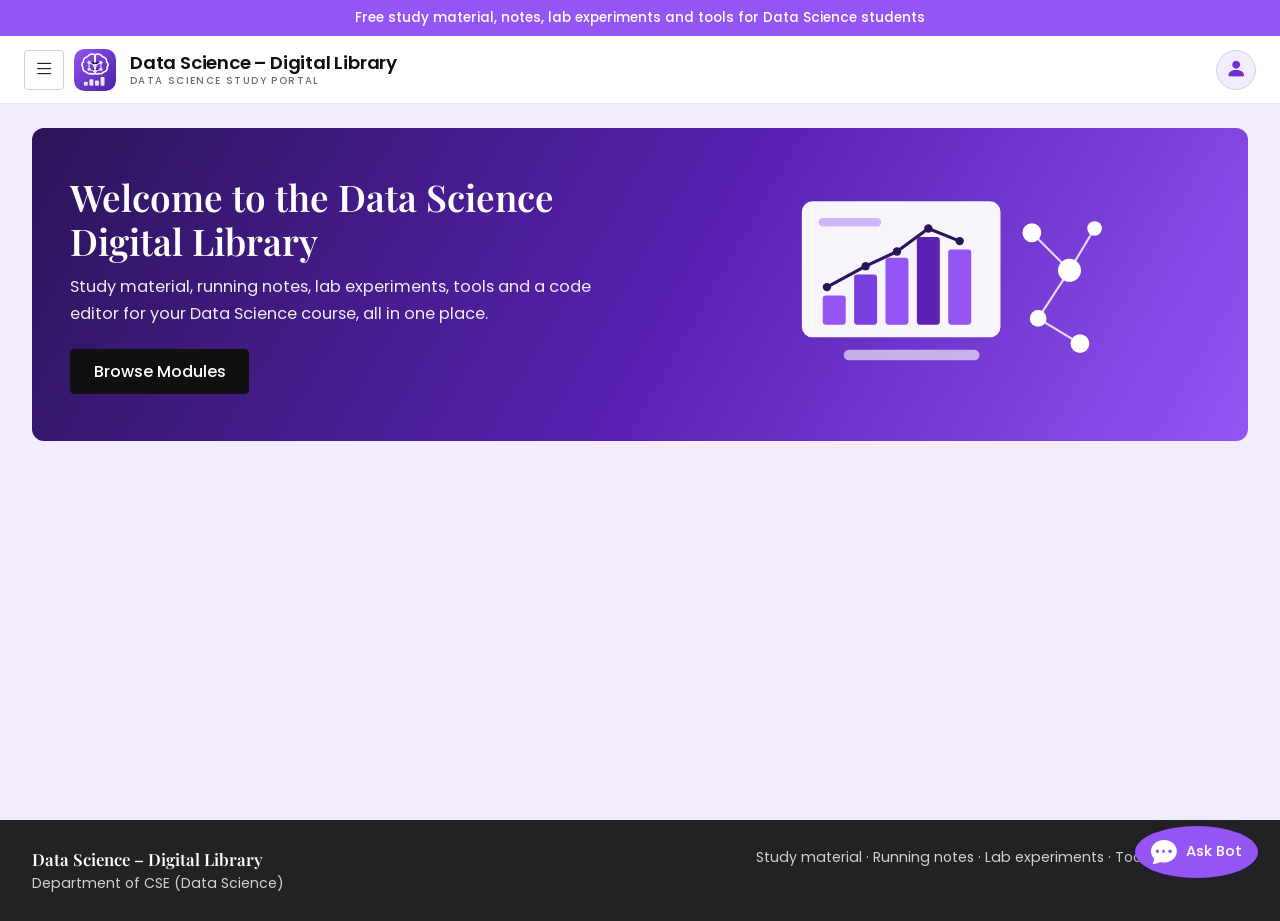
==== commit 419d258d: "Remove the Mohan Babu University / MBU name from the website, chat bot and docs Co-Authored-By: Clau" ====
--- a/ds-library/src/main/resources/static/index.html
+++ b/ds-library/src/main/resources/static/index.html
@@ -20,7 +20,7 @@
       <button type="button" class="menu-toggle" id="menuToggle" aria-controls="sidebar" aria-expanded="true" aria-label="Close menu" title="Close menu"><i class="bi bi-list"></i></button>
       <img src="img/ds-logo.svg" alt="Data Science Digital Library logo" class="brand-logo">
     </div>
-    <h1 class="site-title">Data Science &ndash; Digital Library<small>Mohan Babu University</small></h1>
+    <h1 class="site-title">Data Science &ndash; Digital Library<small>Data Science Study Portal</small></h1>
     <div class="header-right">
       <a href="profile.html" class="profile-avatar" id="profileLink" aria-label="Open my profile" title="My profile">
         <i class="bi bi-person-fill" id="profileAvatarIcon"></i>
@@ -41,7 +41,7 @@
   <main class="app-main" id="content" tabindex="-1"></main>
   <div class="toast-area" id="toasts" aria-live="polite"></div>
   <footer class="app-footer">
-    <div><strong>Data Science &ndash; Digital Library</strong><br>Mohan Babu University &middot; Department of CSE (Data Science)</div>
+    <div><strong>Data Science &ndash; Digital Library</strong><br>Department of CSE (Data Science)</div>
     <div>Study material &middot; Running notes &middot; Lab experiments &middot; Tools &middot; Code editor</div>
   </footer>
 
